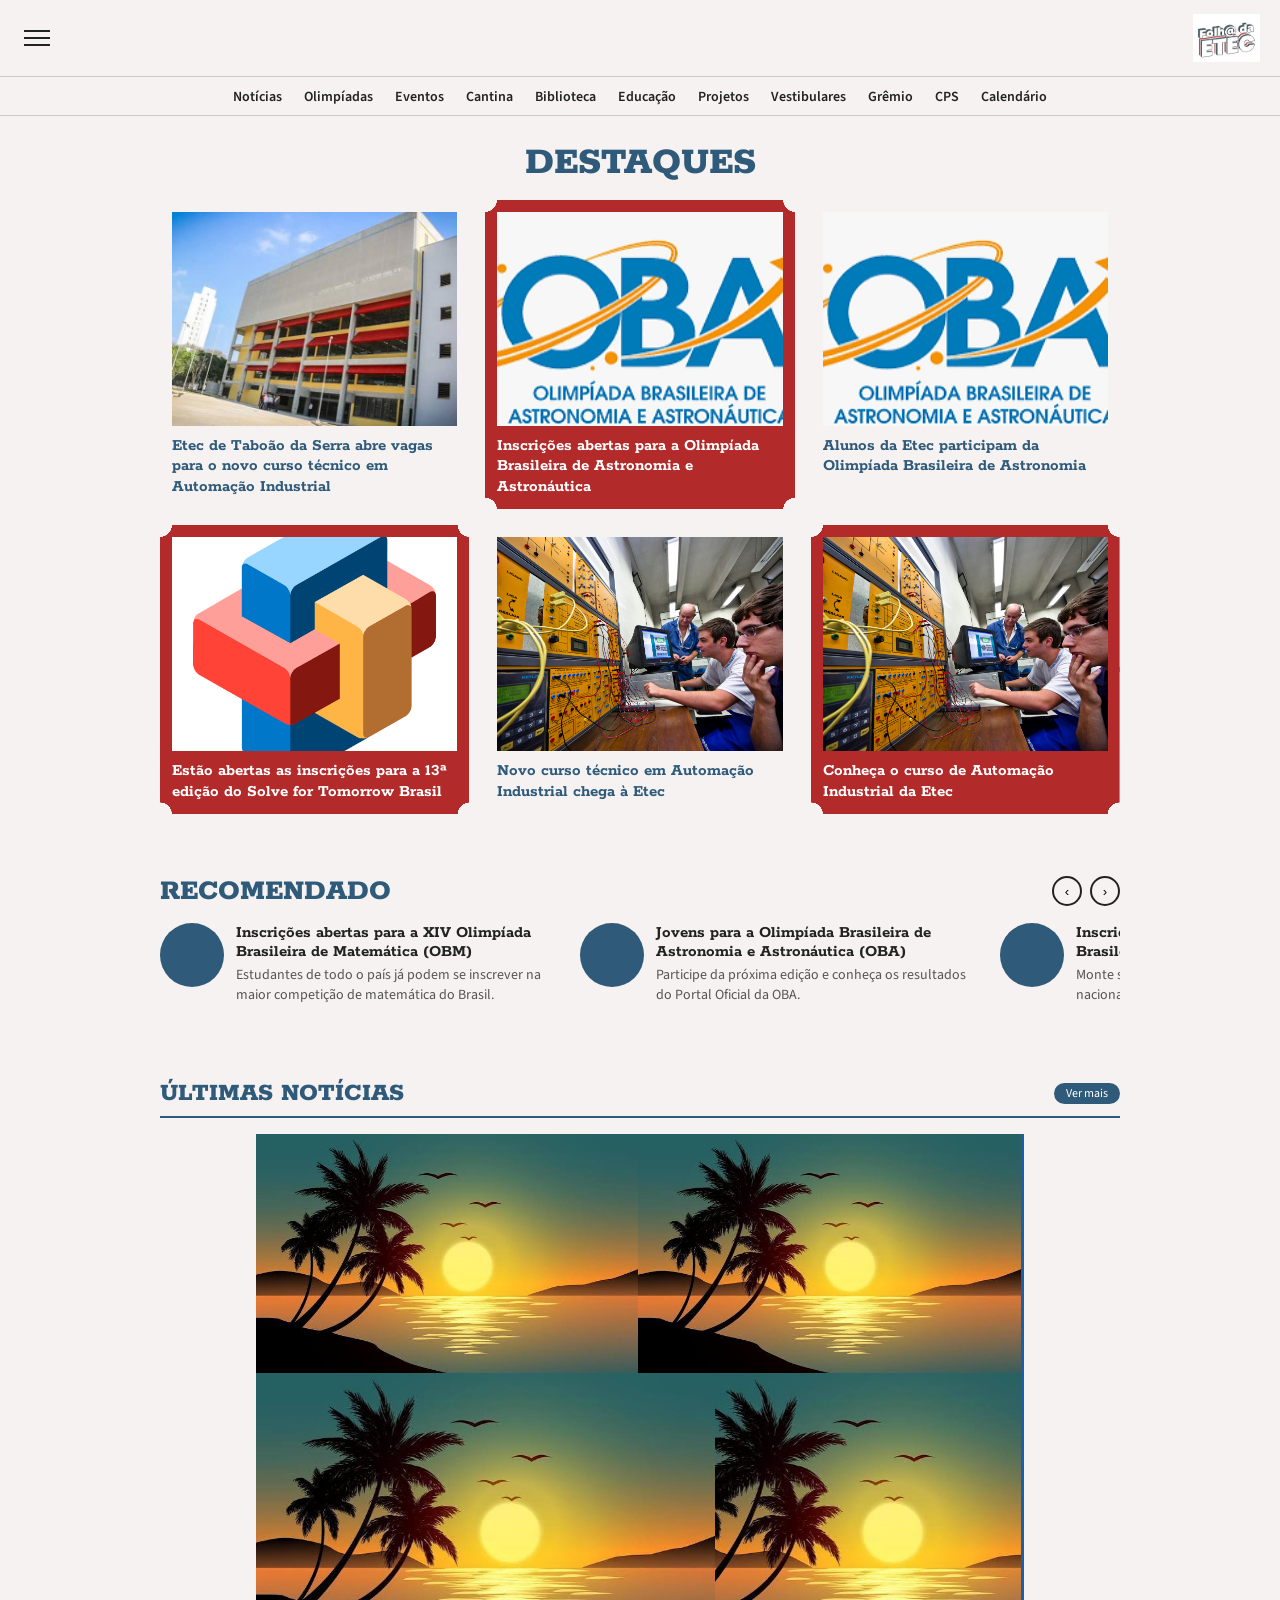
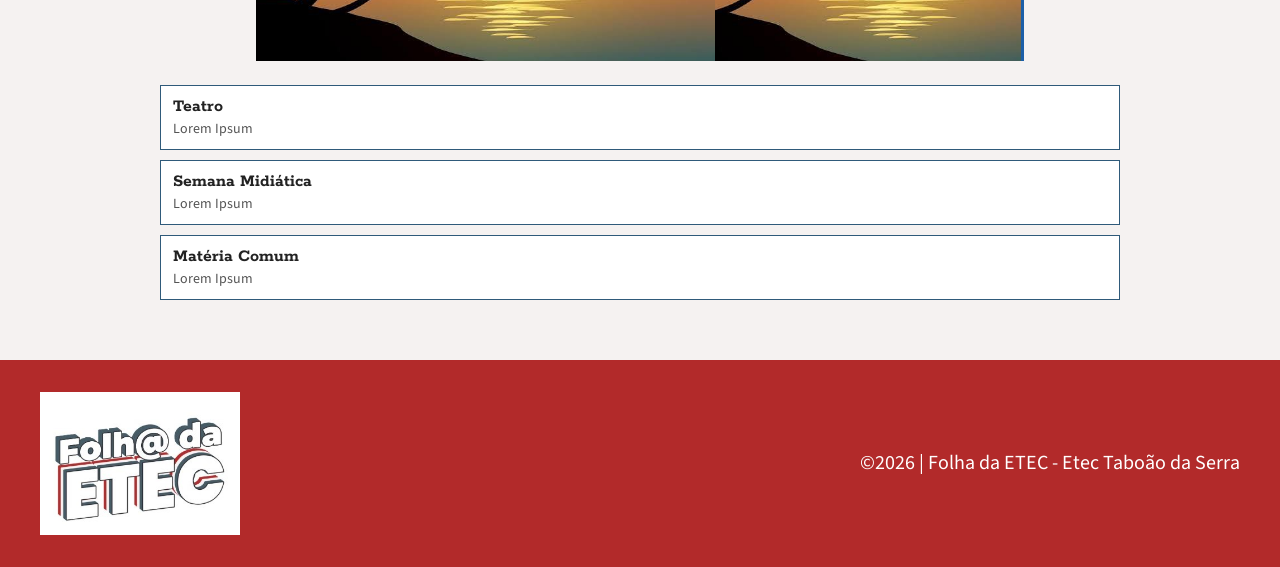
==== index.html @ a9141866 "correção de erros" ====
<!doctype html>
<html lang="pt-BR">
  <head>
    <meta charset="utf-8" />
    <meta name="viewport" content="width=device-width, initial-scale=1, viewport-fit=cover" />
    <title>Folha da ETEC</title>
    <link rel="preconnect" href="https://fonts.googleapis.com" />
    <link
      href="https://fonts.googleapis.com/css2?family=Rokkitt:wght@600;800&family=Source+Sans+3:wght@400;600&display=swap"
      rel="stylesheet"
    />
    <link rel="stylesheet" href="./css/style.css" />
  </head>
  <body>
    <header class="barra-topo">
      <button class="botao-menu" id="botao-menu" aria-label="Abrir ou fechar menu" aria-expanded="true" aria-controls="menu">
        <span></span><span></span><span></span>
      </button>

      <a class="logo-projeto" href="./index.html">
        <img src="./assets/logo-jornal.jpeg" alt="Logo do jornal" />
      </a>
    </header>

    <nav class="menu aberto" id="menu" aria-label="Principal">
      <ul>
        <li><a href="#" onclick={aviso()}>Notícias</a></li>
        <li><a href="#" onclick={aviso()}>Olimpíadas</a></li>
        <li><a href="#" onclick={aviso()}>Eventos</a></li>
        <li><a href="#" onclick={aviso()}>Cantina</a></li>
        <li><a href="#" onclick={aviso()}>Biblioteca</a></li>
        <li><a href="#" onclick={aviso()}>Educação</a></li>
        <li><a href="#" onclick={aviso()}>Projetos</a></li>
        <li><a href="#" onclick={aviso()}>Vestibulares</a></li>
        <li><a href="#" onclick={aviso()}>Grêmio</a></li>
        <li><a href="#" onclick={aviso()}>CPS</a></li>
        <li><a href="./pages/calendario.html">Calendário</a></li>
      </ul>
    </nav>

    <main class="conteudo">
      <h1 class="titulo-secao">Destaques</h1>

      <section class="destaques" aria-label="Destaques">
        <article class="cartao-destaque">
          <a href="#">
            <img class="cartao-foto" src="./assets/etec-taboao.jpg" alt="Fachada da Etec de Taboão da Serra" />
            <h3 class="cartao-titulo">Etec de Taboão da Serra abre vagas para o novo curso técnico em Automação Industrial</h3>
          </a>
        </article>

        <article class="cartao-destaque">
          <a href="#">
            <img class="cartao-foto" src="./assets/OBA-olimpiada.png" alt="Logo da Olimpíada Brasileira de Astronomia e Astronáutica" />
            <h3 class="cartao-titulo">Inscrições abertas para a Olimpíada Brasileira de Astronomia e Astronáutica</h3>
          </a>
        </article>

        <article class="cartao-destaque">
          <a href="#">
            <img class="cartao-foto" src="./assets/OBA-olimpiada.png" alt="Logo da Olimpíada Brasileira de Astronomia e Astronáutica" />
            <h3 class="cartao-titulo">Alunos da Etec participam da Olimpíada Brasileira de Astronomia</h3>
          </a>
        </article>

        <article class="cartao-destaque">
          <a href="#">
            <img class="cartao-foto" src="./assets/Solve-of-Tomorrow-show.png" alt="Alunos recebendo prêmio do Solve for Tomorrow" />
            <h3 class="cartao-titulo">Estão abertas as inscrições para a 13ª edição do Solve for Tomorrow Brasil</h3>
          </a>
        </article>

        <article class="cartao-destaque">
          <a href="#">
            <img class="cartao-foto" src="./assets/automaçao-industrial.jpg" alt="Curso de Automação Industrial" />
            <h3 class="cartao-titulo">Novo curso técnico em Automação Industrial chega à Etec</h3>
          </a>
        </article>

        <article class="cartao-destaque">
          <a href="#">
            <img class="cartao-foto" src="./assets/automaçao-industrial.jpg" alt="Curso de Automação Industrial" />
            <h3 class="cartao-titulo">Conheça o curso de Automação Industrial da Etec</h3>
          </a>
        </article>
      </section>

      <section aria-label="Recomendado">
        <div class="recomendado-topo">
          <h2>Recomendado</h2>
          <div class="setas">
            <button id="anterior" aria-label="Anterior">&#8249;</button>
            <button id="proximo" aria-label="Próximo">&#8250;</button>
          </div>
        </div>

        <div class="trilho" id="trilho">
          <a class="recomendado-item" href="#">
            <span class="avatar"></span>
            <div>
              <h3>Inscrições abertas para a XIV Olimpíada Brasileira de Matemática (OBM)</h3>
              <p>Estudantes de todo o país já podem se inscrever na maior competição de matemática do Brasil.</p>
            </div>
          </a>
          <a class="recomendado-item" href="#">
            <span class="avatar"></span>
            <div>
              <h3>Jovens para a Olimpíada Brasileira de Astronomia e Astronáutica (OBA)</h3>
              <p>Participe da próxima edição e conheça os resultados do Portal Oficial da OBA.</p>
            </div>
          </a>
          <a class="recomendado-item" href="#">
            <span class="avatar"></span>
            <div>
              <h3>Inscrições abertas para a Olimpíada Brasileira de Robótica</h3>
              <p>Monte sua equipe e participe das etapas regionais e nacional.</p>
            </div>
          </a>
        </div>
      </section>

      <section aria-label="Últimas notícias">
        <div class="ultimas-topo">
          <h2>Últimas notícias</h2>
          <a class="botao-ver-mais" href="#">Ver mais</a>
        </div>

        <div class="fotos-ultimas">
          <div class="linha">
            <img class="foto-metade" src="./assets/img-placeholder.jpg" alt="placeholder" />
            <img class="foto-metade" src="./assets/img-placeholder.jpg" alt="placeholder" />
          </div>
          <div class="linha">
            <img class="foto-sessenta" src="./assets/img-placeholder.jpg" alt="placeholder" />
            <img class="foto-quarenta" src="./assets/img-placeholder.jpg" alt="placeholder" />
          </div>
        </div>

        <div class="noticia-item">
          <a href="#">
            <h3>Teatro</h3>
            <p>Lorem Ipsum</p>
          </a>
        </div>

        <div class="noticia-item">
          <a href="#">
            <h3>Semana Midiática</h3>
            <p>Lorem Ipsum</p>
          </a>
        </div>

        <div class="noticia-item">
          <a href="#">
            <h3>Matéria Comum</h3>
            <p>Lorem Ipsum</p>
          </a>
        </div>
      </section>
    </main>

    <!-- Footer -->
    <footer class="rodape">
      <img class="img-footer" src="./assets/logo-jornal.jpeg" alt="Logo do jornal" />
      <div class="rodape-conteudo">
        <p class="rodape-copia">©2026 | Folha da ETEC - Etec Taboão da Serra</p>
      </div>
    </footer>

    <script src="./scripts/script.js"></script>
  </body>
</html>
---- css/style.css ----
:root {
  --fundo: #f5f2f1;
  --azul: #2f5a7a;
  --vermelho: #b22a2a;
  --texto: #222;
  --borda: #cfc9c6;
}

* {
  box-sizing: border-box;
}

body {
  margin: 0;
  min-height: 100vh;
  display: flex;
  flex-direction: column; /* mantém o rodapé sempre no fim da página */
  background: var(--fundo);
  color: var(--texto);
  font-family: "Source Sans 3", Arial, sans-serif;
}

h1,
h2,
h3 {
  margin: 0;
  font-family: Rokkitt, Georgia, serif;
}

a {
  color: inherit;
  text-decoration: none;
}

p {
  font-size: 14px;
  color: #555;
}

.conteudo {
  flex: 1;
  width: 100%;
  max-width: 1000px;
  margin: 0 auto;
  padding: 0 20px;
}

section {
  margin-top: 60px;
}

.barra-topo {
  display: flex;
  justify-content: space-between;
  align-items: center;
  padding: 14px 20px;
}

.botao-menu {
  background: none;
  border: 0;
  cursor: pointer;
  padding: 4px;
}

.botao-menu span {
  display: block;
  width: 26px;
  height: 2px;
  background: #222;
  margin: 5px 0;
}

.logo-projeto img {
  display: block;
  height: 48px;
  width: auto;
}

.menu {
  display: none;
  border-top: 1px solid var(--borda);
  border-bottom: 1px solid var(--borda);
}

.menu.aberto {
  display: block;
}

.menu ul {
  list-style: none;
  margin: 0;
  padding: 8px 20px;
  display: flex;
  flex-wrap: wrap;
  justify-content: center;
  gap: 6px 22px;
}

.menu a {
  font-weight: 600;
  font-size: 14px;
}

/* Títulos */
.titulo-secao,
.recomendado-topo h2,
.ultimas-topo h2 {
  color: var(--azul);
  text-transform: uppercase;
  font-weight: 800;
}

.titulo-secao {
  font-size: 40px;
  text-align: center;
  margin: 24px 0 14px;
}

.destaques {
  margin-top: 0;
  display: grid;
  grid-template-columns: 1fr;
  gap: 16px;
}

@media (min-width: 720px) {
  .destaques {
    grid-template-columns: repeat(3, 1fr);
  }
}

.cartao-destaque {
  padding: 12px;
}

.cartao-destaque:nth-child(even) {
  --raio: 12px;
  background: var(--vermelho);
  -webkit-mask:
    radial-gradient(var(--raio) at 0 0, #0000 98%, #000) 0 0 / 51% 51% no-repeat,
    radial-gradient(var(--raio) at 100% 0, #0000 98%, #000) 100% 0 / 51% 51% no-repeat,
    radial-gradient(var(--raio) at 0 100%, #0000 98%, #000) 0 100% / 51% 51% no-repeat,
    radial-gradient(var(--raio) at 100% 100%, #0000 98%, #000) 100% 100% / 51% 51% no-repeat;
  mask:
    radial-gradient(var(--raio) at 0 0, #0000 98%, #000) 0 0 / 51% 51% no-repeat,
    radial-gradient(var(--raio) at 100% 0, #0000 98%, #000) 100% 0 / 51% 51% no-repeat,
    radial-gradient(var(--raio) at 0 100%, #0000 98%, #000) 0 100% / 51% 51% no-repeat,
    radial-gradient(var(--raio) at 100% 100%, #0000 98%, #000) 100% 100% / 51% 51% no-repeat;
}

.cartao-foto {
  display: block;
  width: 100%;
  aspect-ratio: 4 / 3;
  object-fit: cover;
  background: #fff;
}

.cartao-titulo {
  margin-top: 10px;
  font-size: 17px;
  line-height: 1.2;
  color: var(--azul);
}

.cartao-destaque:nth-child(even) .cartao-titulo {
  color: #fff;
}

/* Recomendado */
.recomendado-topo {
  display: flex;
  justify-content: space-between;
  align-items: center;
}

.recomendado-topo h2 {
  font-size: 30px;
}

.setas {
  display: flex;
  gap: 8px;
}

.setas button {
  width: 30px;
  height: 30px;
  border-radius: 50%;
  border: 2px solid #222;
  background: none;
  cursor: pointer;
}

.trilho {
  display: flex;
  gap: 20px;
  overflow-x: auto;
  scroll-behavior: smooth;
  padding: 14px 0;
  scrollbar-width: none; 
}

.trilho::-webkit-scrollbar {
  display: none;
}

.recomendado-item {
  flex: 0 0 85%;
  max-width: 400px;
  display: flex;
  gap: 12px;
}

.avatar {
  flex: 0 0 64px;
  height: 64px;
  border-radius: 50%;
  background: var(--azul);
}

.recomendado-item h3 {
  font-size: 17px;
  margin-bottom: 4px;
}

.recomendado-item p {
  margin: 0;
}

/* Últimas notícias */
.ultimas-topo {
  display: flex;
  align-items: center;
  justify-content: space-between;
  gap: 12px;
  padding-bottom: 8px;
  border-bottom: 2px solid var(--azul);
}

.ultimas-topo h2 {
  font-size: 26px;
}

.botao-ver-mais {
  background: var(--azul);
  color: #fff;
  border-radius: 999px;
  padding: 2px 12px;
  font-size: 12px;
}

.fotos-ultimas {
  width: 80%;
  background-color: #1c5fa8;
  margin: 16px auto 24px;
}

.linha {
  display: flex;
}

.linha img {
  display: block;
  object-fit: cover;
}

.foto-metade { width: 49.8%; }
.foto-sessenta { width: 59.8%; }
.foto-quarenta { width: 39.8%; }

.noticia-item {
  padding: 10px 12px;
  margin-top: 10px;
  background: #fff;
  border: 1px solid var(--azul);
}

.noticia-item h3 {
  font-size: 18px;
}

.noticia-item p {
  margin: 2px 0 0;
}

.rodape {
  background: var(--vermelho);
  color: #fff;
  margin-top: 60px;
  padding: 32px 40px;
  display: flex;
  flex-wrap: wrap;
  justify-content: space-between;
  align-items: center;            
  gap: 16px;
}

.img-footer {
  display: block;
  width: 200px;
}

.rodape-conteudo {
  text-align: right;
}

.rodape-copia {
  margin: 0;
  font-size: 20px;
  color: #fff;
}
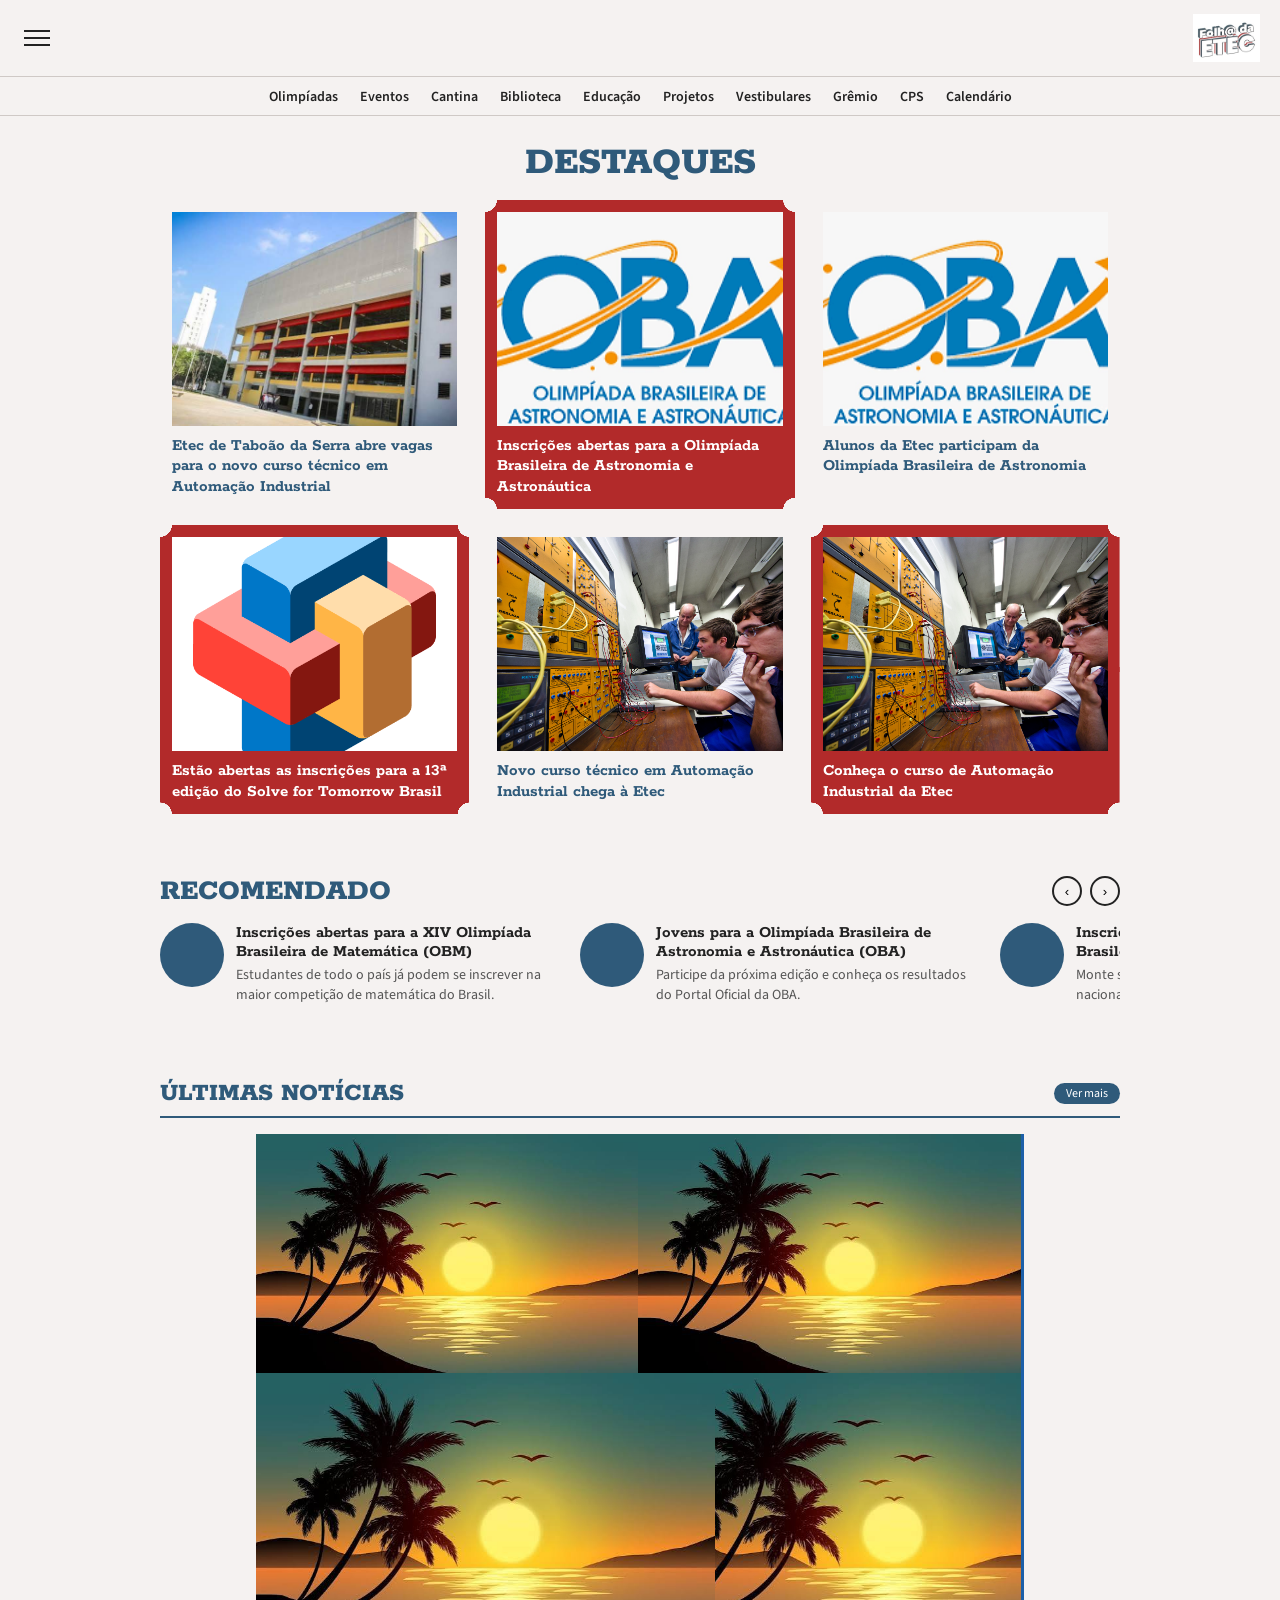
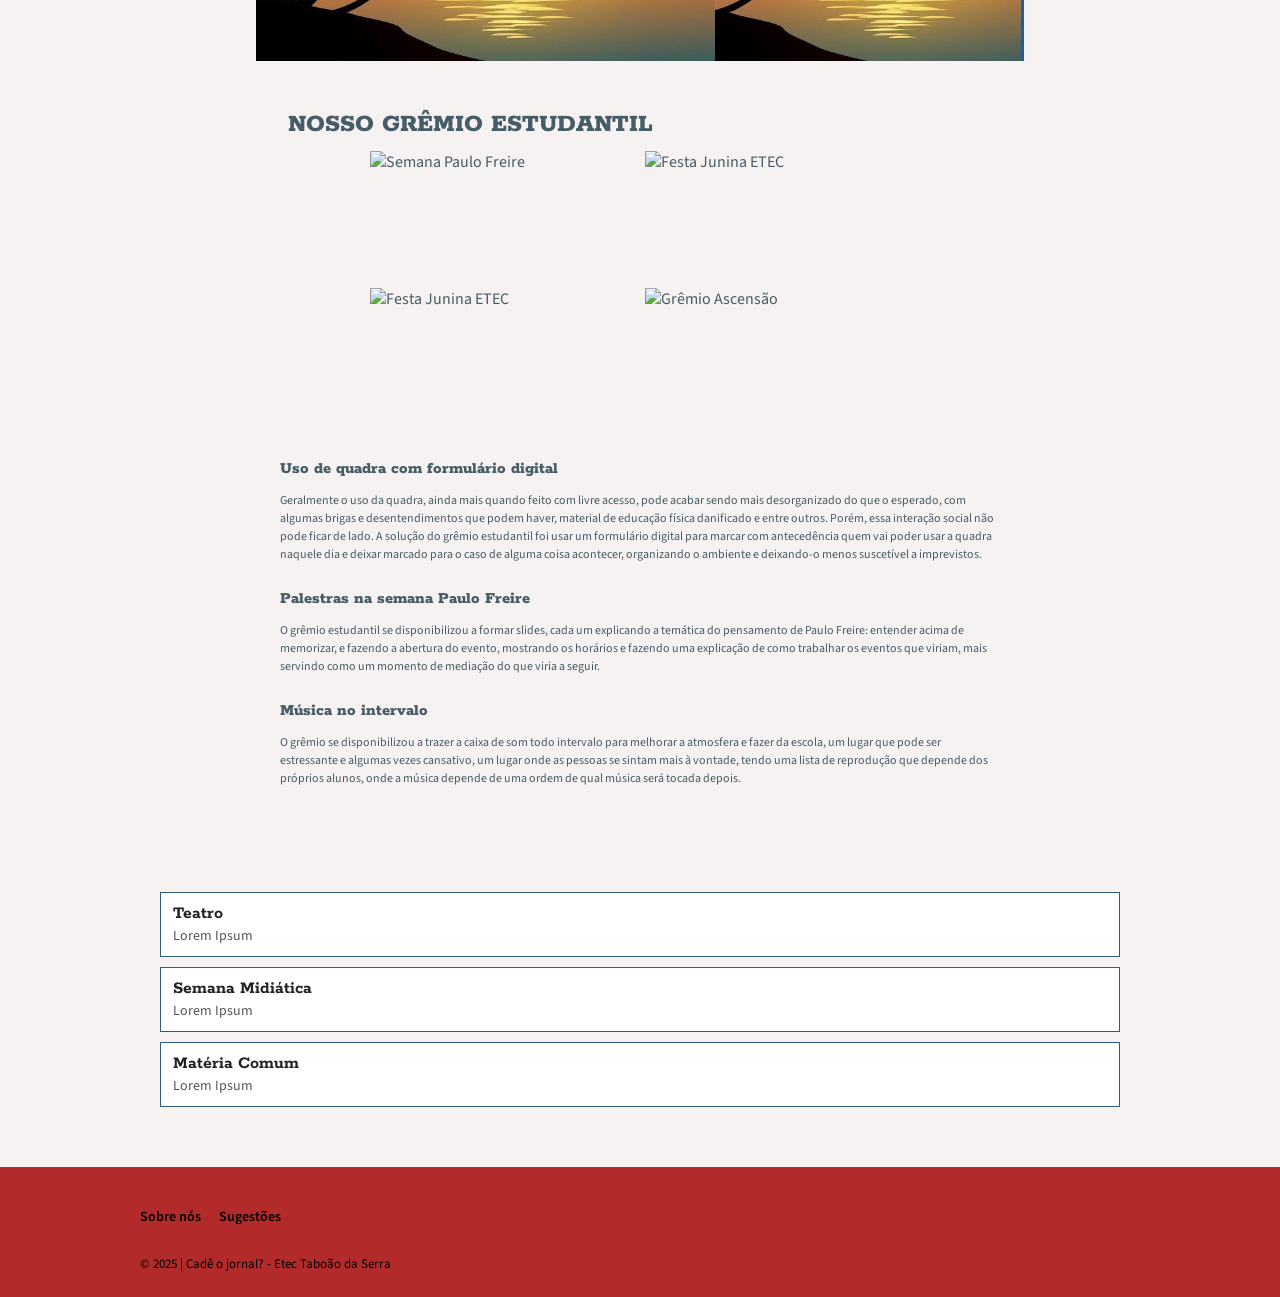
==== commit 8fcaba00: "ajustes no estilo e no html" ====
--- a/index.html
+++ b/index.html
@@ -12,35 +12,37 @@
     <link rel="stylesheet" href="./css/style.css" />
   </head>
   <body>
+    <!-- Cabeçalho: menu (3 barras) à esquerda e logo à direita -->
     <header class="barra-topo">
       <button class="botao-menu" id="botao-menu" aria-label="Abrir ou fechar menu" aria-expanded="true" aria-controls="menu">
         <span></span><span></span><span></span>
       </button>
 
+      <!-- Coloque aqui a logo do projeto (troque o arquivo em ./assets/logo.png) -->
       <a class="logo-projeto" href="./index.html">
-        <img src="./assets/logo-jornal.jpeg" alt="Logo do jornal" />
+        <img src="./assets/logo-jornal.jpeg" alt="Logo do projeto Cadê o jornal?" />
       </a>
     </header>
 
     <nav class="menu aberto" id="menu" aria-label="Principal">
       <ul>
-        <li><a href="#" onclick={aviso()}>Notícias</a></li>
-        <li><a href="#" onclick={aviso()}>Olimpíadas</a></li>
-        <li><a href="#" onclick={aviso()}>Eventos</a></li>
-        <li><a href="#" onclick={aviso()}>Cantina</a></li>
-        <li><a href="#" onclick={aviso()}>Biblioteca</a></li>
-        <li><a href="#" onclick={aviso()}>Educação</a></li>
-        <li><a href="#" onclick={aviso()}>Projetos</a></li>
-        <li><a href="#" onclick={aviso()}>Vestibulares</a></li>
-        <li><a href="#" onclick={aviso()}>Grêmio</a></li>
-        <li><a href="#" onclick={aviso()}>CPS</a></li>
-        <li><a href="./pages/calendario.html">Calendário</a></li>
+        <li><a href="#">Olimpíadas</a></li>
+        <li><a href="#">Eventos</a></li>
+        <li><a href="#">Cantina</a></li>
+        <li><a href="#">Biblioteca</a></li>
+        <li><a href="#">Educação</a></li>
+        <li><a href="#">Projetos</a></li>
+        <li><a href="#">Vestibulares</a></li>
+        <li><a href="#gremio">Grêmio</a></li>
+        <li><a href="#">CPS</a></li>
+        <li><a href="#">Calendário</a></li>
       </ul>
     </nav>
 
     <main class="conteudo">
       <h1 class="titulo-secao">Destaques</h1>
 
+      <!-- 6 destaques: foto em cima, título embaixo -->
       <section class="destaques" aria-label="Destaques">
         <article class="cartao-destaque">
           <a href="#">
@@ -136,6 +138,61 @@
           </div>
         </div>
 
+        
+<section class="secao-gremio" aria-label="Nosso Grêmio Estudantil" id="gremio">
+
+  <h2 class="titulo-gremio">Nosso Grêmio Estudantil</h2>
+
+  <div class="galeria-gremio">
+    <img src="./assets/gremio1.jpg" alt="Semana Paulo Freire">
+    <img src="./assets/gremio2.jpg" alt="Festa Junina ETEC">
+    <img src="./assets/gremio3.jpg" alt="Festa Junina ETEC">
+    <img src="./assets/gremio4.jpg" alt="Grêmio Ascensão">
+  </div>
+
+  <div class="textos-gremio">
+
+    <article class="item-gremio">
+      <h3>Uso de quadra com formulário digital</h3>
+      <p>
+        Geralmente o uso da quadra, ainda mais quando feito com livre acesso,
+        pode acabar sendo mais desorganizado do que o esperado, com algumas
+        brigas e desentendimentos que podem haver, material de educação física
+        danificado e entre outros. Porém, essa interação social não pode ficar
+        de lado. A solução do grêmio estudantil foi usar um formulário digital
+        para marcar com antecedência quem vai poder usar a quadra naquele dia
+        e deixar marcado para o caso de alguma coisa acontecer, organizando o
+        ambiente e deixando-o menos suscetível a imprevistos.
+      </p>
+    </article>
+
+    <article class="item-gremio">
+      <h3>Palestras na semana Paulo Freire</h3>
+      <p>
+        O grêmio estudantil se disponibilizou a formar slides, cada um
+        explicando a temática do pensamento de Paulo Freire: entender acima
+        de memorizar, e fazendo a abertura do evento, mostrando os horários
+        e fazendo uma explicação de como trabalhar os eventos que viriam,
+        mais servindo como um momento de mediação do que viria a seguir.
+      </p>
+    </article>
+
+    <article class="item-gremio">
+      <h3>Música no intervalo</h3>
+      <p>
+        O grêmio se disponibilizou a trazer a caixa de som todo intervalo
+        para melhorar a atmosfera e fazer da escola, um lugar que pode ser
+        estressante e algumas vezes cansativo, um lugar onde as pessoas se
+        sintam mais à vontade, tendo uma lista de reprodução que depende
+        dos próprios alunos, onde a música depende de uma ordem de qual
+        música será tocada depois.
+      </p>
+    </article>
+
+  </div>
+</section>
+
+
         <div class="noticia-item">
           <a href="#">
             <h3>Teatro</h3>
@@ -161,9 +218,12 @@
 
     <!-- Footer -->
     <footer class="rodape">
-      <img class="img-footer" src="./assets/logo-jornal.jpeg" alt="Logo do jornal" />
       <div class="rodape-conteudo">
-        <p class="rodape-copia">©2026 | Folha da ETEC - Etec Taboão da Serra</p>
+        <nav class="rodape-links" aria-label="Rodapé">
+          <a href="#">Sobre nós</a>
+          <a href="#">Sugestões</a>
+        </nav>
+        <p class="rodape-copia">© 2025 | Cadê o jornal? - Etec Taboão da Serra</p>
       </div>
     </footer>
 
--- a/css/style.css
+++ b/css/style.css
@@ -285,29 +285,119 @@
   margin: 2px 0 0;
 }
 
+/* Rodapé vermelho com textos pretos */
 .rodape {
   background: var(--vermelho);
-  color: #fff;
+  color: #000;
   margin-top: 60px;
-  padding: 32px 40px;
-  display: flex;
-  flex-wrap: wrap;
-  justify-content: space-between;
-  align-items: center;            
-  gap: 16px;
-}
-
-.img-footer {
-  display: block;
-  width: 200px;
+  padding: 40px 20px 24px;
 }
 
 .rodape-conteudo {
-  text-align: right;
+  max-width: 1000px;
+  margin: 0 auto;
+}
+
+.rodape-links {
+  display: flex;
+  gap: 18px;
+}
+
+.rodape-links a {
+  color: #000;
+  font-weight: 600;
+  font-size: 14px;
+}
+
+.rodape-links a:hover {
+  text-decoration: underline;
 }
 
 .rodape-copia {
+  margin: 28px 0 0;
+  font-size: 13px;
+  color: #000;
+}
+
+
+/*  NOSSO GRÊMIO ESTUDANTIL  */
+
+.secao-gremio {
+  width: 100%;
+  max-width: 760px;
+  margin: 50px auto;
+  padding: 0 20px 30px;
+  color: #465c67;
+  font-family: "Source Sans 3", Arial, sans-serif;
+}
+
+/* Título principal */
+
+.secao-gremio .titulo-gremio {
+  display: inline-block;
+  margin: 0 0 12px;
+  padding: 0 8px;
+  color: #465c67;
+  font-family: Rokkitt, Georgia, serif;
+  font-size: 26px;
+  font-weight: 800;
+  line-height: 1.1;
+  text-transform: uppercase;
+}
+
+/* Galeria de imagens */
+
+.galeria-gremio {
+  width: 75%;
+  margin: 0 auto 45px;
+  display: grid;
+  grid-template-columns: 1fr 1fr;
+  gap: 12px 9px;
+}
+
+.galeria-gremio img {
+  display: block;
+  width: 100%;
+  height: 125px;
+  object-fit: cover;
+}
+
+/* Textos dos projetos */
+
+.textos-gremio {
+  width: 100%;
+}
+
+.item-gremio {
+  margin: 0 0 24px;
+}
+
+.item-gremio h3 {
+  margin: 0 0 12px;
+  color: #465c67;
+  font-family: Rokkitt, Georgia, serif;
+  font-size: 17px;
+  font-weight: 800;
+  line-height: 1.3;
+}
+
+.item-gremio p {
   margin: 0;
-  font-size: 20px;
-  color: #fff;
-}+  color: #465c67;
+  font-family: "Source Sans 3", Arial, sans-serif;
+  font-size: 12px;
+  font-weight: 400;
+  line-height: 1.5;
+  text-align: left;
+}
+
+/* Efeito ao passar o mouse nas imagens */
+
+.galeria-gremio img {
+  transition: transform 0.2s ease;
+}
+
+.galeria-gremio img:hover {
+  transform: scale(1.02);
+}
+
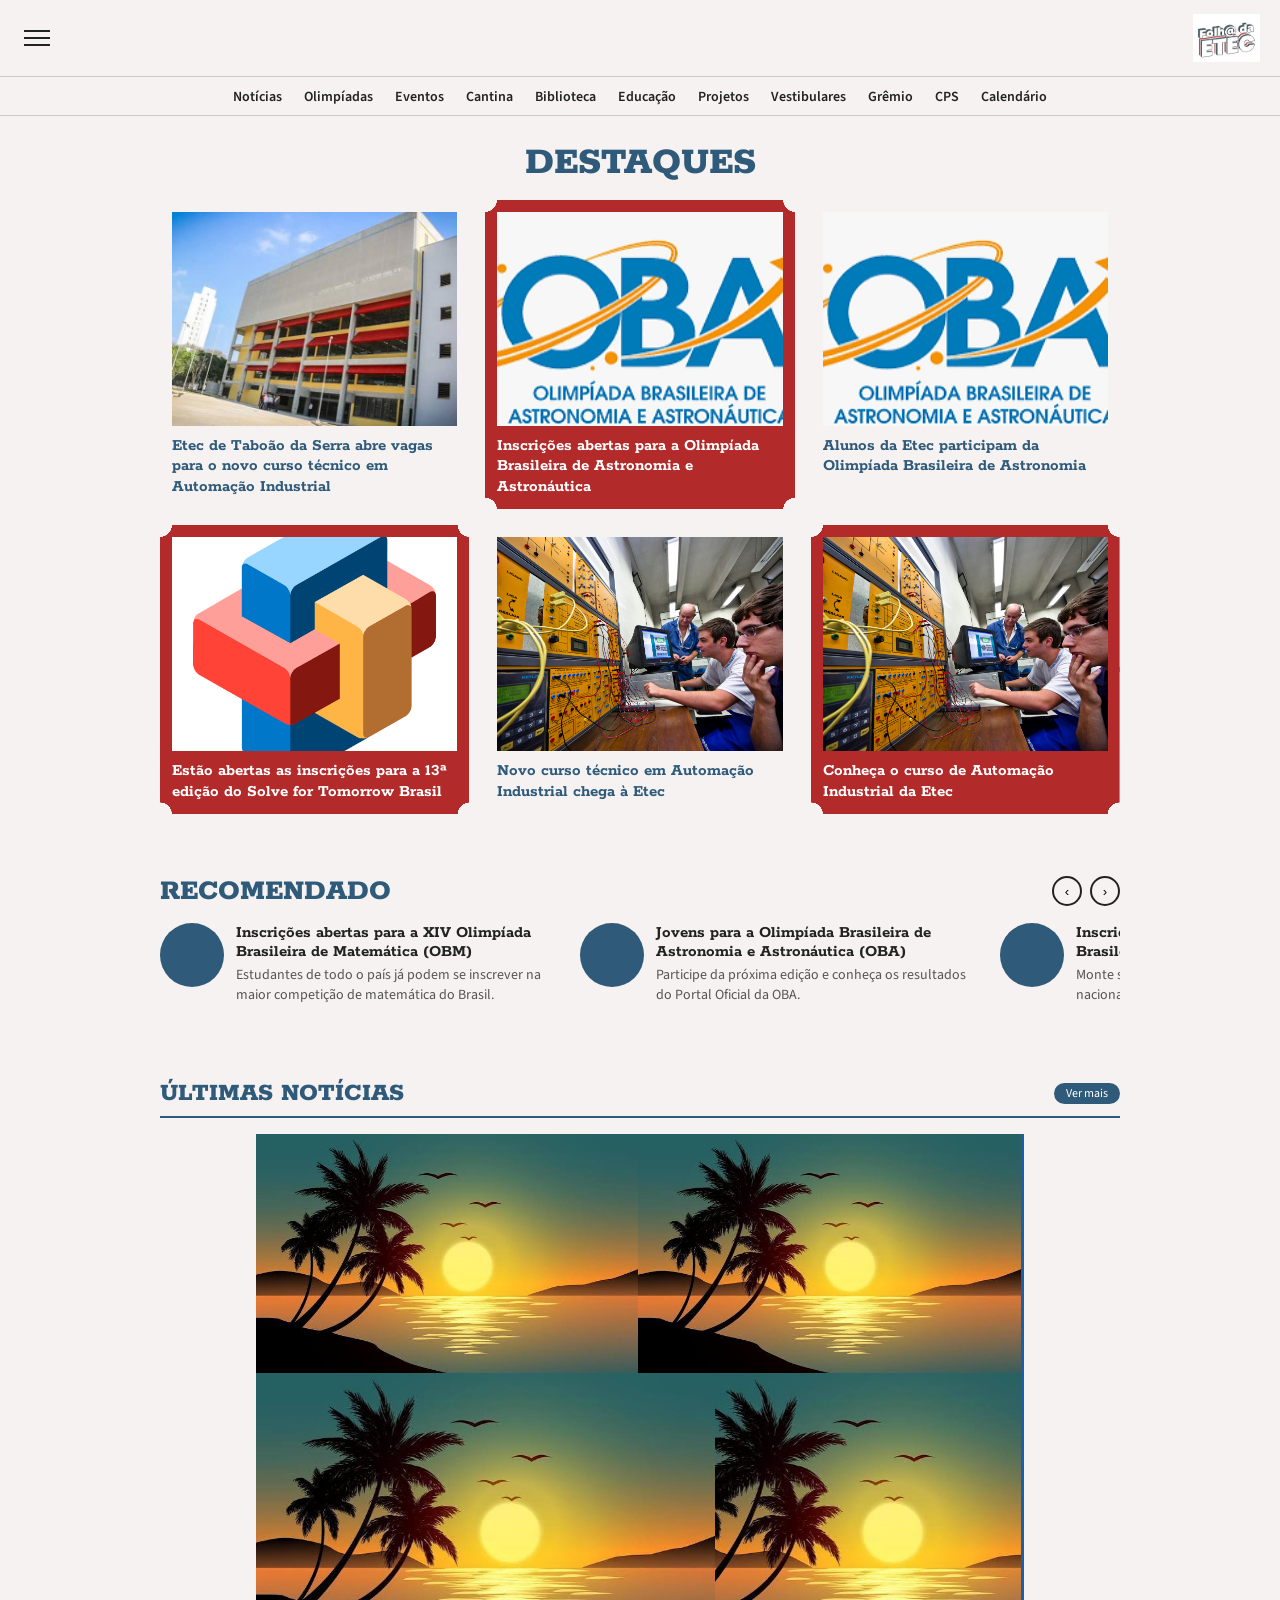
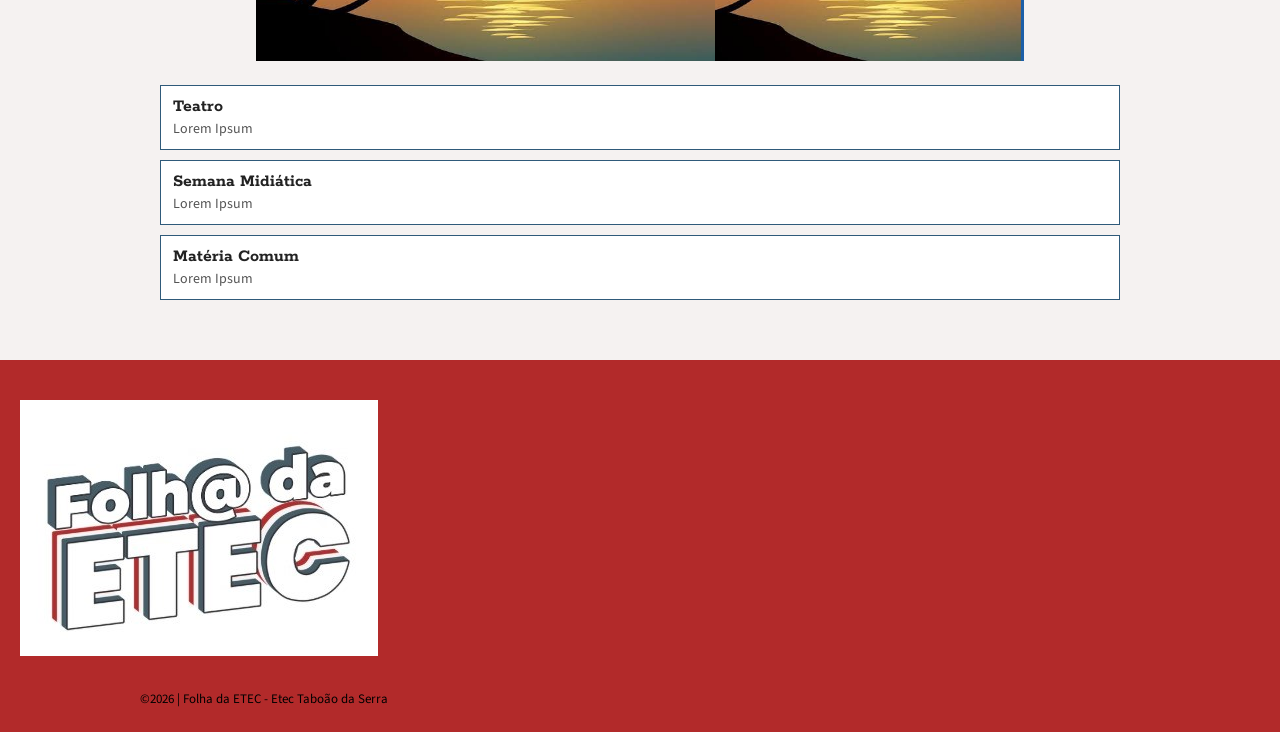
==== commit 16cdf84a: "Upload de 3 notícias (Curso Automação, OBA e SOLVE)" ====
--- a/index.html
+++ b/index.html
@@ -12,75 +12,73 @@
     <link rel="stylesheet" href="./css/style.css" />
   </head>
   <body>
-    <!-- Cabeçalho: menu (3 barras) à esquerda e logo à direita -->
     <header class="barra-topo">
       <button class="botao-menu" id="botao-menu" aria-label="Abrir ou fechar menu" aria-expanded="true" aria-controls="menu">
         <span></span><span></span><span></span>
       </button>
 
-      <!-- Coloque aqui a logo do projeto (troque o arquivo em ./assets/logo.png) -->
       <a class="logo-projeto" href="./index.html">
-        <img src="./assets/logo-jornal.jpeg" alt="Logo do projeto Cadê o jornal?" />
+        <img src="./assets/logo-jornal.jpeg" alt="Logo do jornal" />
       </a>
     </header>
 
     <nav class="menu aberto" id="menu" aria-label="Principal">
       <ul>
-        <li><a href="#">Olimpíadas</a></li>
-        <li><a href="#">Eventos</a></li>
-        <li><a href="#">Cantina</a></li>
-        <li><a href="#">Biblioteca</a></li>
-        <li><a href="#">Educação</a></li>
-        <li><a href="#">Projetos</a></li>
-        <li><a href="#">Vestibulares</a></li>
-        <li><a href="#gremio">Grêmio</a></li>
-        <li><a href="#">CPS</a></li>
-        <li><a href="#">Calendário</a></li>
+        <li><a href="#" onclick={aviso()}>Notícias</a></li>
+        <li><a href="#" onclick={aviso()}>Olimpíadas</a></li>
+        <li><a href="#" onclick={aviso()}>Eventos</a></li>
+        <li><a href="#" onclick={aviso()}>Cantina</a></li>
+        <li><a href="#" onclick={aviso()}>Biblioteca</a></li>
+        <li><a href="#" onclick={aviso()}>Educação</a></li>
+        <li><a href="#" onclick={aviso()}>Projetos</a></li>
+        <li><a href="#" onclick={aviso()}>Vestibulares</a></li>
+        <li><a href="#" onclick={aviso()}>Grêmio</a></li>
+        <li><a href="#" onclick={aviso()}>CPS</a></li>
+        <li><a href="./pages/calendario.html">Calendário</a></li>
       </ul>
     </nav>
 
     <main class="conteudo">
       <h1 class="titulo-secao">Destaques</h1>
 
-      <!-- 6 destaques: foto em cima, título embaixo -->
       <section class="destaques" aria-label="Destaques">
         <article class="cartao-destaque">
-          <a href="#">
+          <a href="./noticias/automacao.html">
             <img class="cartao-foto" src="./assets/etec-taboao.jpg" alt="Fachada da Etec de Taboão da Serra" />
             <h3 class="cartao-titulo">Etec de Taboão da Serra abre vagas para o novo curso técnico em Automação Industrial</h3>
           </a>
         </article>
 
         <article class="cartao-destaque">
-          <a href="#">
+          <a href="./noticias/oba.html">
             <img class="cartao-foto" src="./assets/OBA-olimpiada.png" alt="Logo da Olimpíada Brasileira de Astronomia e Astronáutica" />
             <h3 class="cartao-titulo">Inscrições abertas para a Olimpíada Brasileira de Astronomia e Astronáutica</h3>
           </a>
         </article>
 
         <article class="cartao-destaque">
-          <a href="#">
+          <a href="./noticias/oba.html">
             <img class="cartao-foto" src="./assets/OBA-olimpiada.png" alt="Logo da Olimpíada Brasileira de Astronomia e Astronáutica" />
             <h3 class="cartao-titulo">Alunos da Etec participam da Olimpíada Brasileira de Astronomia</h3>
           </a>
         </article>
 
         <article class="cartao-destaque">
-          <a href="#">
+          <a href="./noticias/solve.html">
             <img class="cartao-foto" src="./assets/Solve-of-Tomorrow-show.png" alt="Alunos recebendo prêmio do Solve for Tomorrow" />
             <h3 class="cartao-titulo">Estão abertas as inscrições para a 13ª edição do Solve for Tomorrow Brasil</h3>
           </a>
         </article>
 
         <article class="cartao-destaque">
-          <a href="#">
+          <a href="./noticias/solve.html">
             <img class="cartao-foto" src="./assets/automaçao-industrial.jpg" alt="Curso de Automação Industrial" />
             <h3 class="cartao-titulo">Novo curso técnico em Automação Industrial chega à Etec</h3>
           </a>
         </article>
 
         <article class="cartao-destaque">
-          <a href="#">
+          <a href="./noticias/automacao.html">
             <img class="cartao-foto" src="./assets/automaçao-industrial.jpg" alt="Curso de Automação Industrial" />
             <h3 class="cartao-titulo">Conheça o curso de Automação Industrial da Etec</h3>
           </a>
@@ -138,61 +136,6 @@
           </div>
         </div>
 
-        
-<section class="secao-gremio" aria-label="Nosso Grêmio Estudantil" id="gremio">
-
-  <h2 class="titulo-gremio">Nosso Grêmio Estudantil</h2>
-
-  <div class="galeria-gremio">
-    <img src="./assets/gremio1.jpg" alt="Semana Paulo Freire">
-    <img src="./assets/gremio2.jpg" alt="Festa Junina ETEC">
-    <img src="./assets/gremio3.jpg" alt="Festa Junina ETEC">
-    <img src="./assets/gremio4.jpg" alt="Grêmio Ascensão">
-  </div>
-
-  <div class="textos-gremio">
-
-    <article class="item-gremio">
-      <h3>Uso de quadra com formulário digital</h3>
-      <p>
-        Geralmente o uso da quadra, ainda mais quando feito com livre acesso,
-        pode acabar sendo mais desorganizado do que o esperado, com algumas
-        brigas e desentendimentos que podem haver, material de educação física
-        danificado e entre outros. Porém, essa interação social não pode ficar
-        de lado. A solução do grêmio estudantil foi usar um formulário digital
-        para marcar com antecedência quem vai poder usar a quadra naquele dia
-        e deixar marcado para o caso de alguma coisa acontecer, organizando o
-        ambiente e deixando-o menos suscetível a imprevistos.
-      </p>
-    </article>
-
-    <article class="item-gremio">
-      <h3>Palestras na semana Paulo Freire</h3>
-      <p>
-        O grêmio estudantil se disponibilizou a formar slides, cada um
-        explicando a temática do pensamento de Paulo Freire: entender acima
-        de memorizar, e fazendo a abertura do evento, mostrando os horários
-        e fazendo uma explicação de como trabalhar os eventos que viriam,
-        mais servindo como um momento de mediação do que viria a seguir.
-      </p>
-    </article>
-
-    <article class="item-gremio">
-      <h3>Música no intervalo</h3>
-      <p>
-        O grêmio se disponibilizou a trazer a caixa de som todo intervalo
-        para melhorar a atmosfera e fazer da escola, um lugar que pode ser
-        estressante e algumas vezes cansativo, um lugar onde as pessoas se
-        sintam mais à vontade, tendo uma lista de reprodução que depende
-        dos próprios alunos, onde a música depende de uma ordem de qual
-        música será tocada depois.
-      </p>
-    </article>
-
-  </div>
-</section>
-
-
         <div class="noticia-item">
           <a href="#">
             <h3>Teatro</h3>
@@ -218,12 +161,9 @@
 
     <!-- Footer -->
     <footer class="rodape">
+      <img class="img-footer" src="./assets/logo-jornal.jpeg" alt="Logo do jornal" />
       <div class="rodape-conteudo">
-        <nav class="rodape-links" aria-label="Rodapé">
-          <a href="#">Sobre nós</a>
-          <a href="#">Sugestões</a>
-        </nav>
-        <p class="rodape-copia">© 2025 | Cadê o jornal? - Etec Taboão da Serra</p>
+        <p class="rodape-copia">©2026 | Folha da ETEC - Etec Taboão da Serra</p>
       </div>
     </footer>
 
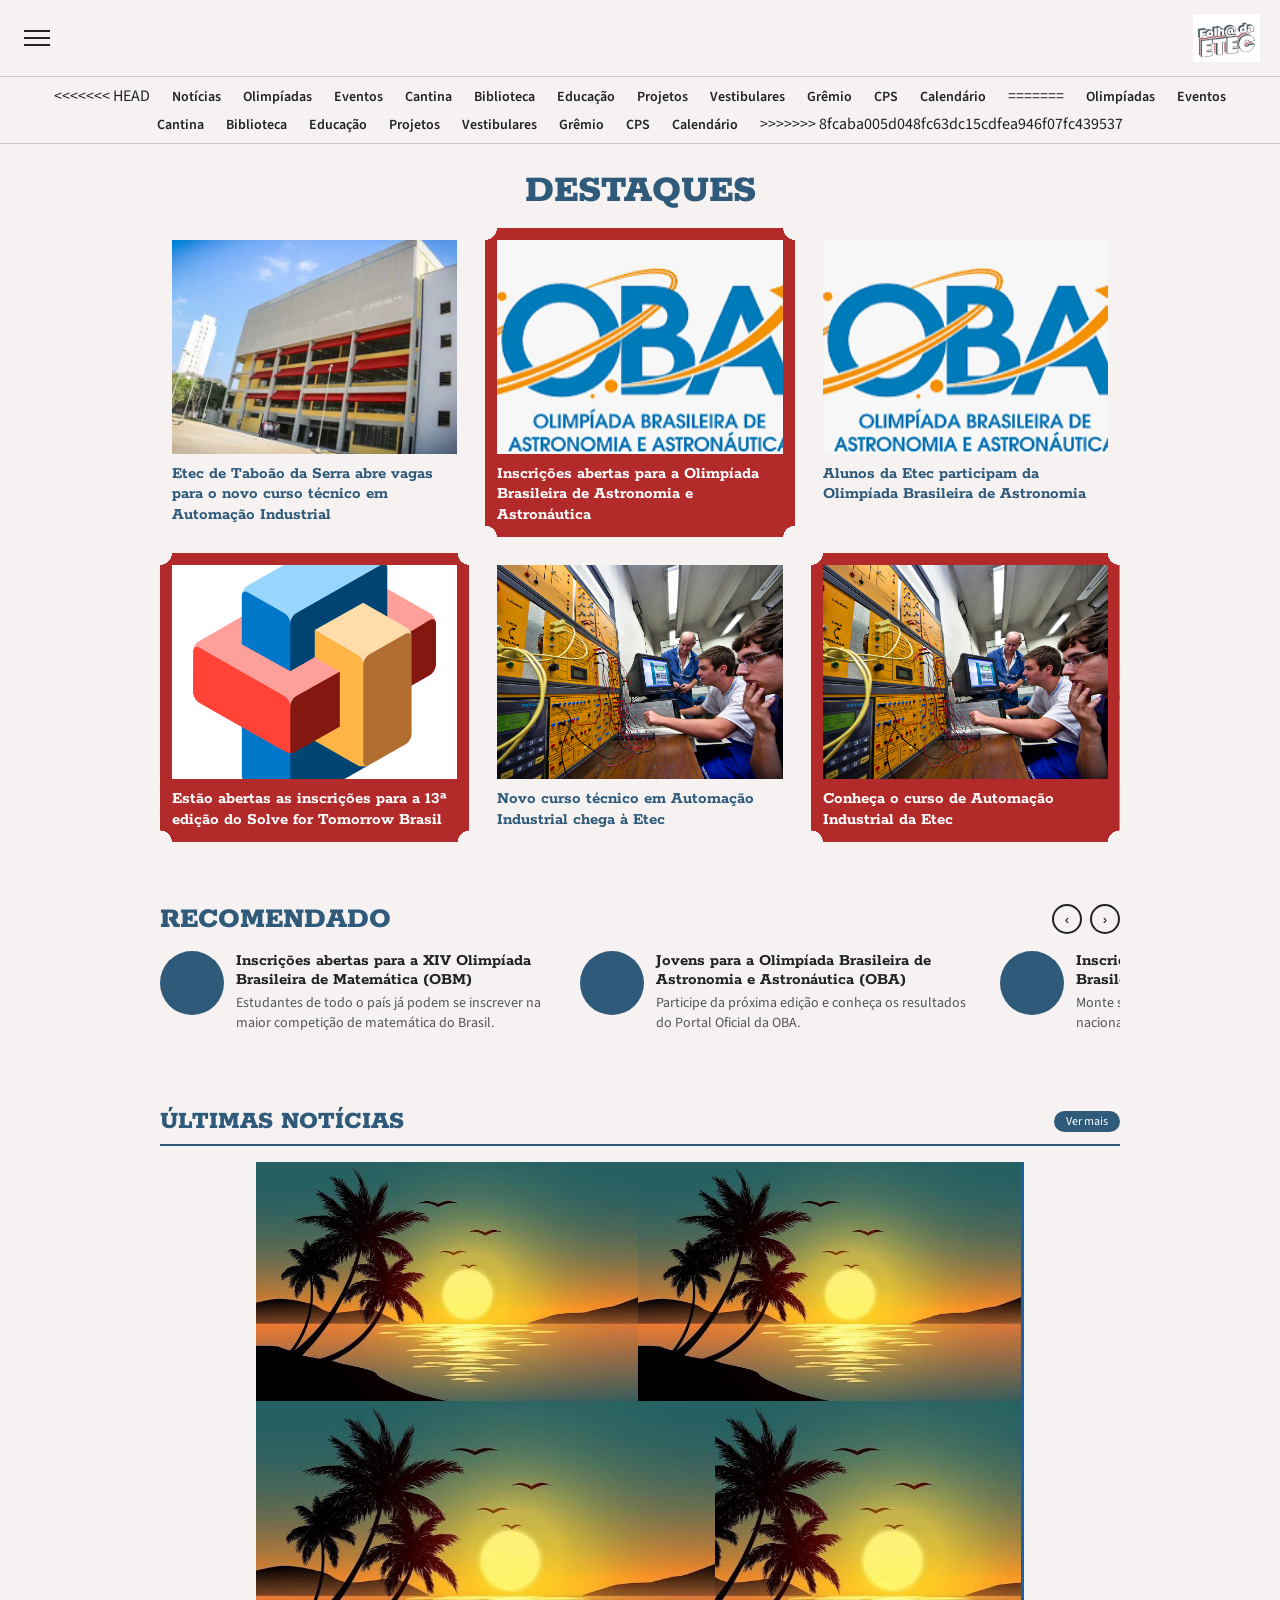
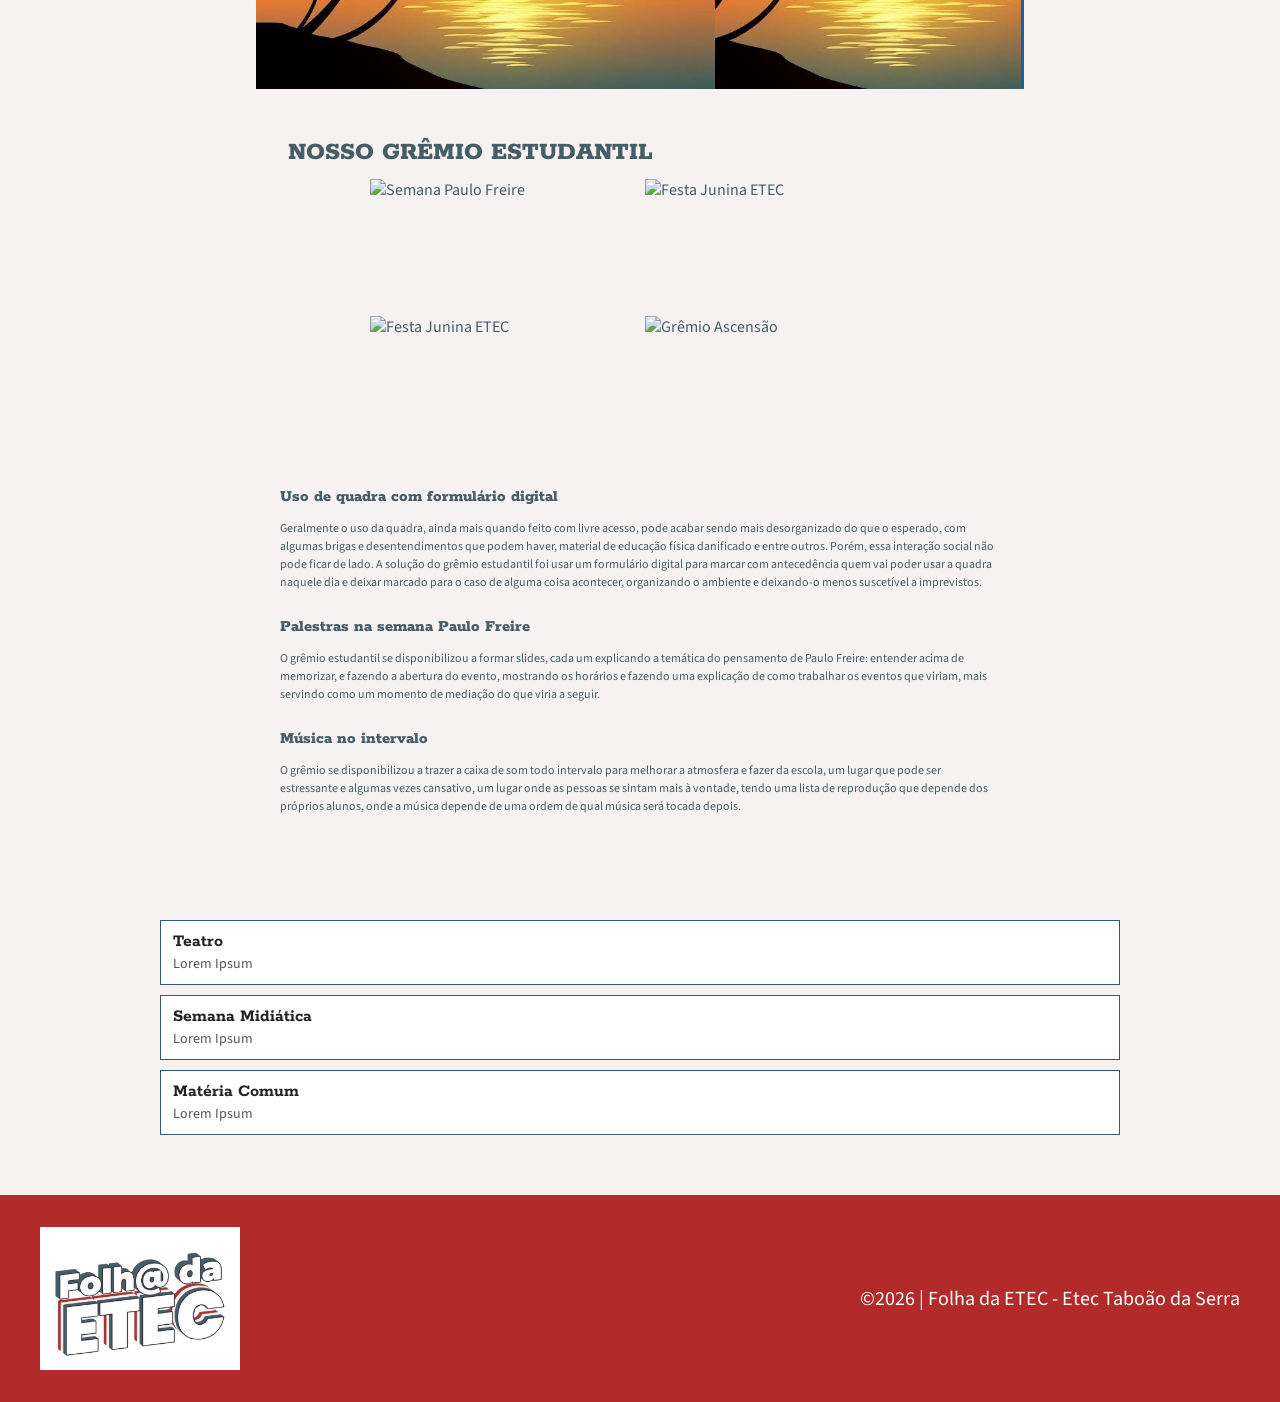
==== commit 64d53ea6: "Merge branch 'main' of https://github.com/MoralesKS/folha-da-etec" ====
--- a/index.html
+++ b/index.html
@@ -24,6 +24,7 @@
 
     <nav class="menu aberto" id="menu" aria-label="Principal">
       <ul>
+<<<<<<< HEAD
         <li><a href="#" onclick={aviso()}>Notícias</a></li>
         <li><a href="#" onclick={aviso()}>Olimpíadas</a></li>
         <li><a href="#" onclick={aviso()}>Eventos</a></li>
@@ -35,6 +36,18 @@
         <li><a href="#" onclick={aviso()}>Grêmio</a></li>
         <li><a href="#" onclick={aviso()}>CPS</a></li>
         <li><a href="./pages/calendario.html">Calendário</a></li>
+=======
+        <li><a href="#">Olimpíadas</a></li>
+        <li><a href="#">Eventos</a></li>
+        <li><a href="#">Cantina</a></li>
+        <li><a href="#">Biblioteca</a></li>
+        <li><a href="#">Educação</a></li>
+        <li><a href="#">Projetos</a></li>
+        <li><a href="#">Vestibulares</a></li>
+        <li><a href="#gremio">Grêmio</a></li>
+        <li><a href="#">CPS</a></li>
+        <li><a href="#">Calendário</a></li>
+>>>>>>> 8fcaba005d048fc63dc15cdfea946f07fc439537
       </ul>
     </nav>
 
@@ -136,6 +149,61 @@
           </div>
         </div>
 
+        
+<section class="secao-gremio" aria-label="Nosso Grêmio Estudantil" id="gremio">
+
+  <h2 class="titulo-gremio">Nosso Grêmio Estudantil</h2>
+
+  <div class="galeria-gremio">
+    <img src="./assets/gremio1.jpg" alt="Semana Paulo Freire">
+    <img src="./assets/gremio2.jpg" alt="Festa Junina ETEC">
+    <img src="./assets/gremio3.jpg" alt="Festa Junina ETEC">
+    <img src="./assets/gremio4.jpg" alt="Grêmio Ascensão">
+  </div>
+
+  <div class="textos-gremio">
+
+    <article class="item-gremio">
+      <h3>Uso de quadra com formulário digital</h3>
+      <p>
+        Geralmente o uso da quadra, ainda mais quando feito com livre acesso,
+        pode acabar sendo mais desorganizado do que o esperado, com algumas
+        brigas e desentendimentos que podem haver, material de educação física
+        danificado e entre outros. Porém, essa interação social não pode ficar
+        de lado. A solução do grêmio estudantil foi usar um formulário digital
+        para marcar com antecedência quem vai poder usar a quadra naquele dia
+        e deixar marcado para o caso de alguma coisa acontecer, organizando o
+        ambiente e deixando-o menos suscetível a imprevistos.
+      </p>
+    </article>
+
+    <article class="item-gremio">
+      <h3>Palestras na semana Paulo Freire</h3>
+      <p>
+        O grêmio estudantil se disponibilizou a formar slides, cada um
+        explicando a temática do pensamento de Paulo Freire: entender acima
+        de memorizar, e fazendo a abertura do evento, mostrando os horários
+        e fazendo uma explicação de como trabalhar os eventos que viriam,
+        mais servindo como um momento de mediação do que viria a seguir.
+      </p>
+    </article>
+
+    <article class="item-gremio">
+      <h3>Música no intervalo</h3>
+      <p>
+        O grêmio se disponibilizou a trazer a caixa de som todo intervalo
+        para melhorar a atmosfera e fazer da escola, um lugar que pode ser
+        estressante e algumas vezes cansativo, um lugar onde as pessoas se
+        sintam mais à vontade, tendo uma lista de reprodução que depende
+        dos próprios alunos, onde a música depende de uma ordem de qual
+        música será tocada depois.
+      </p>
+    </article>
+
+  </div>
+</section>
+
+
         <div class="noticia-item">
           <a href="#">
             <h3>Teatro</h3>
--- a/css/style.css
+++ b/css/style.css
@@ -285,38 +285,31 @@
   margin: 2px 0 0;
 }
 
-/* Rodapé vermelho com textos pretos */
 .rodape {
   background: var(--vermelho);
-  color: #000;
+  color: #fff;
   margin-top: 60px;
-  padding: 40px 20px 24px;
+  padding: 32px 40px;
+  display: flex;
+  flex-wrap: wrap;
+  justify-content: space-between;
+  align-items: center;            
+  gap: 16px;
+}
+
+.img-footer {
+  display: block;
+  width: 200px;
 }
 
 .rodape-conteudo {
-  max-width: 1000px;
-  margin: 0 auto;
-}
-
-.rodape-links {
-  display: flex;
-  gap: 18px;
-}
-
-.rodape-links a {
-  color: #000;
-  font-weight: 600;
-  font-size: 14px;
-}
-
-.rodape-links a:hover {
-  text-decoration: underline;
+  text-align: right;
 }
 
 .rodape-copia {
-  margin: 28px 0 0;
-  font-size: 13px;
-  color: #000;
+  margin: 0;
+  font-size: 20px;
+  color: #fff;
 }
 
 
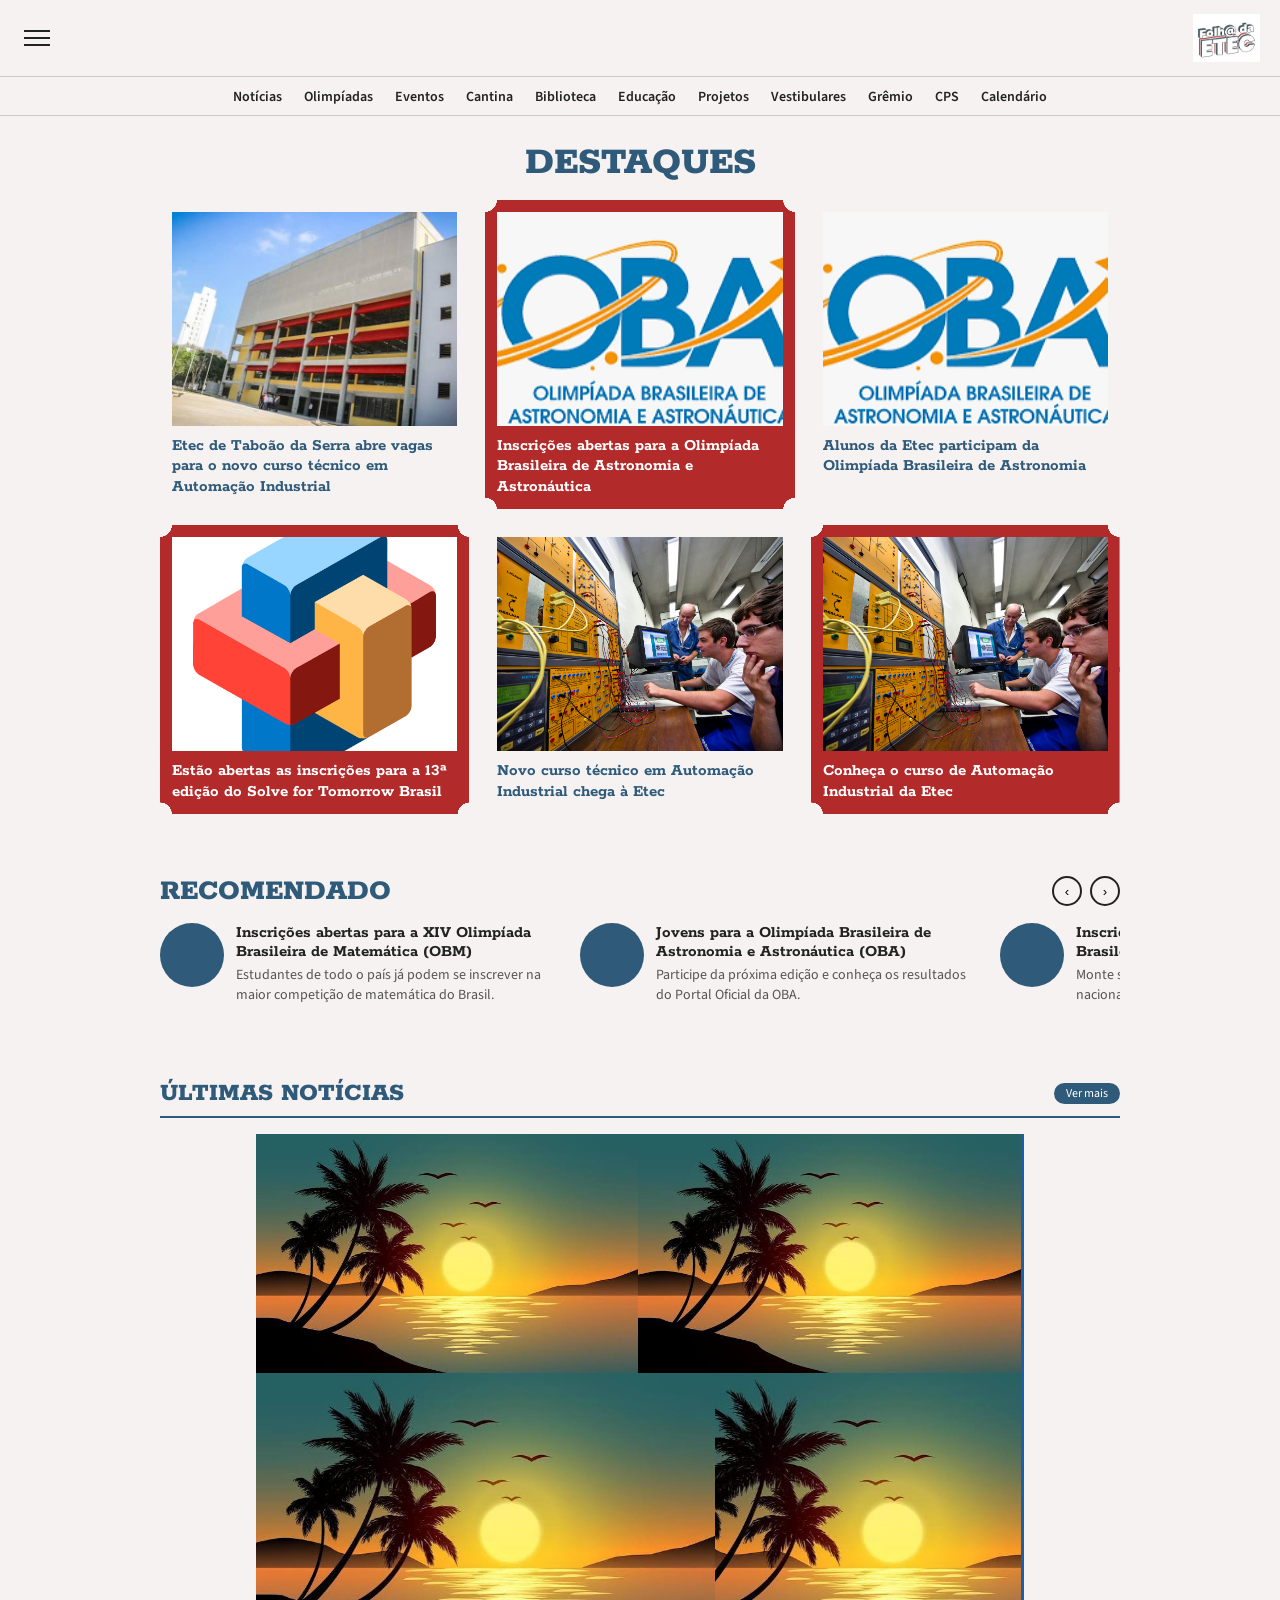
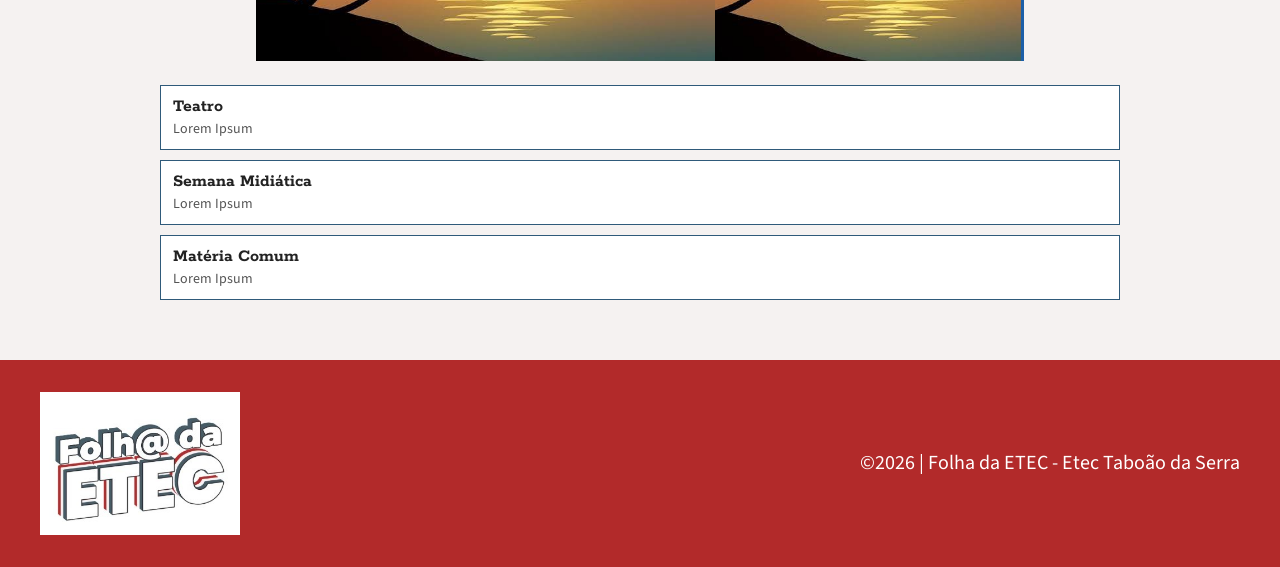
==== commit f60078f8: "Uploud pag do Grêmio" ====
--- a/index.html
+++ b/index.html
@@ -24,7 +24,6 @@
 
     <nav class="menu aberto" id="menu" aria-label="Principal">
       <ul>
-<<<<<<< HEAD
         <li><a href="#" onclick={aviso()}>Notícias</a></li>
         <li><a href="#" onclick={aviso()}>Olimpíadas</a></li>
         <li><a href="#" onclick={aviso()}>Eventos</a></li>
@@ -33,21 +32,9 @@
         <li><a href="#" onclick={aviso()}>Educação</a></li>
         <li><a href="#" onclick={aviso()}>Projetos</a></li>
         <li><a href="#" onclick={aviso()}>Vestibulares</a></li>
-        <li><a href="#" onclick={aviso()}>Grêmio</a></li>
+        <li><a href="./pages/gremio.html">Grêmio</a></li>
         <li><a href="#" onclick={aviso()}>CPS</a></li>
         <li><a href="./pages/calendario.html">Calendário</a></li>
-=======
-        <li><a href="#">Olimpíadas</a></li>
-        <li><a href="#">Eventos</a></li>
-        <li><a href="#">Cantina</a></li>
-        <li><a href="#">Biblioteca</a></li>
-        <li><a href="#">Educação</a></li>
-        <li><a href="#">Projetos</a></li>
-        <li><a href="#">Vestibulares</a></li>
-        <li><a href="#gremio">Grêmio</a></li>
-        <li><a href="#">CPS</a></li>
-        <li><a href="#">Calendário</a></li>
->>>>>>> 8fcaba005d048fc63dc15cdfea946f07fc439537
       </ul>
     </nav>
 
@@ -149,61 +136,6 @@
           </div>
         </div>
 
-        
-<section class="secao-gremio" aria-label="Nosso Grêmio Estudantil" id="gremio">
-
-  <h2 class="titulo-gremio">Nosso Grêmio Estudantil</h2>
-
-  <div class="galeria-gremio">
-    <img src="./assets/gremio1.jpg" alt="Semana Paulo Freire">
-    <img src="./assets/gremio2.jpg" alt="Festa Junina ETEC">
-    <img src="./assets/gremio3.jpg" alt="Festa Junina ETEC">
-    <img src="./assets/gremio4.jpg" alt="Grêmio Ascensão">
-  </div>
-
-  <div class="textos-gremio">
-
-    <article class="item-gremio">
-      <h3>Uso de quadra com formulário digital</h3>
-      <p>
-        Geralmente o uso da quadra, ainda mais quando feito com livre acesso,
-        pode acabar sendo mais desorganizado do que o esperado, com algumas
-        brigas e desentendimentos que podem haver, material de educação física
-        danificado e entre outros. Porém, essa interação social não pode ficar
-        de lado. A solução do grêmio estudantil foi usar um formulário digital
-        para marcar com antecedência quem vai poder usar a quadra naquele dia
-        e deixar marcado para o caso de alguma coisa acontecer, organizando o
-        ambiente e deixando-o menos suscetível a imprevistos.
-      </p>
-    </article>
-
-    <article class="item-gremio">
-      <h3>Palestras na semana Paulo Freire</h3>
-      <p>
-        O grêmio estudantil se disponibilizou a formar slides, cada um
-        explicando a temática do pensamento de Paulo Freire: entender acima
-        de memorizar, e fazendo a abertura do evento, mostrando os horários
-        e fazendo uma explicação de como trabalhar os eventos que viriam,
-        mais servindo como um momento de mediação do que viria a seguir.
-      </p>
-    </article>
-
-    <article class="item-gremio">
-      <h3>Música no intervalo</h3>
-      <p>
-        O grêmio se disponibilizou a trazer a caixa de som todo intervalo
-        para melhorar a atmosfera e fazer da escola, um lugar que pode ser
-        estressante e algumas vezes cansativo, um lugar onde as pessoas se
-        sintam mais à vontade, tendo uma lista de reprodução que depende
-        dos próprios alunos, onde a música depende de uma ordem de qual
-        música será tocada depois.
-      </p>
-    </article>
-
-  </div>
-</section>
-
-
         <div class="noticia-item">
           <a href="#">
             <h3>Teatro</h3>
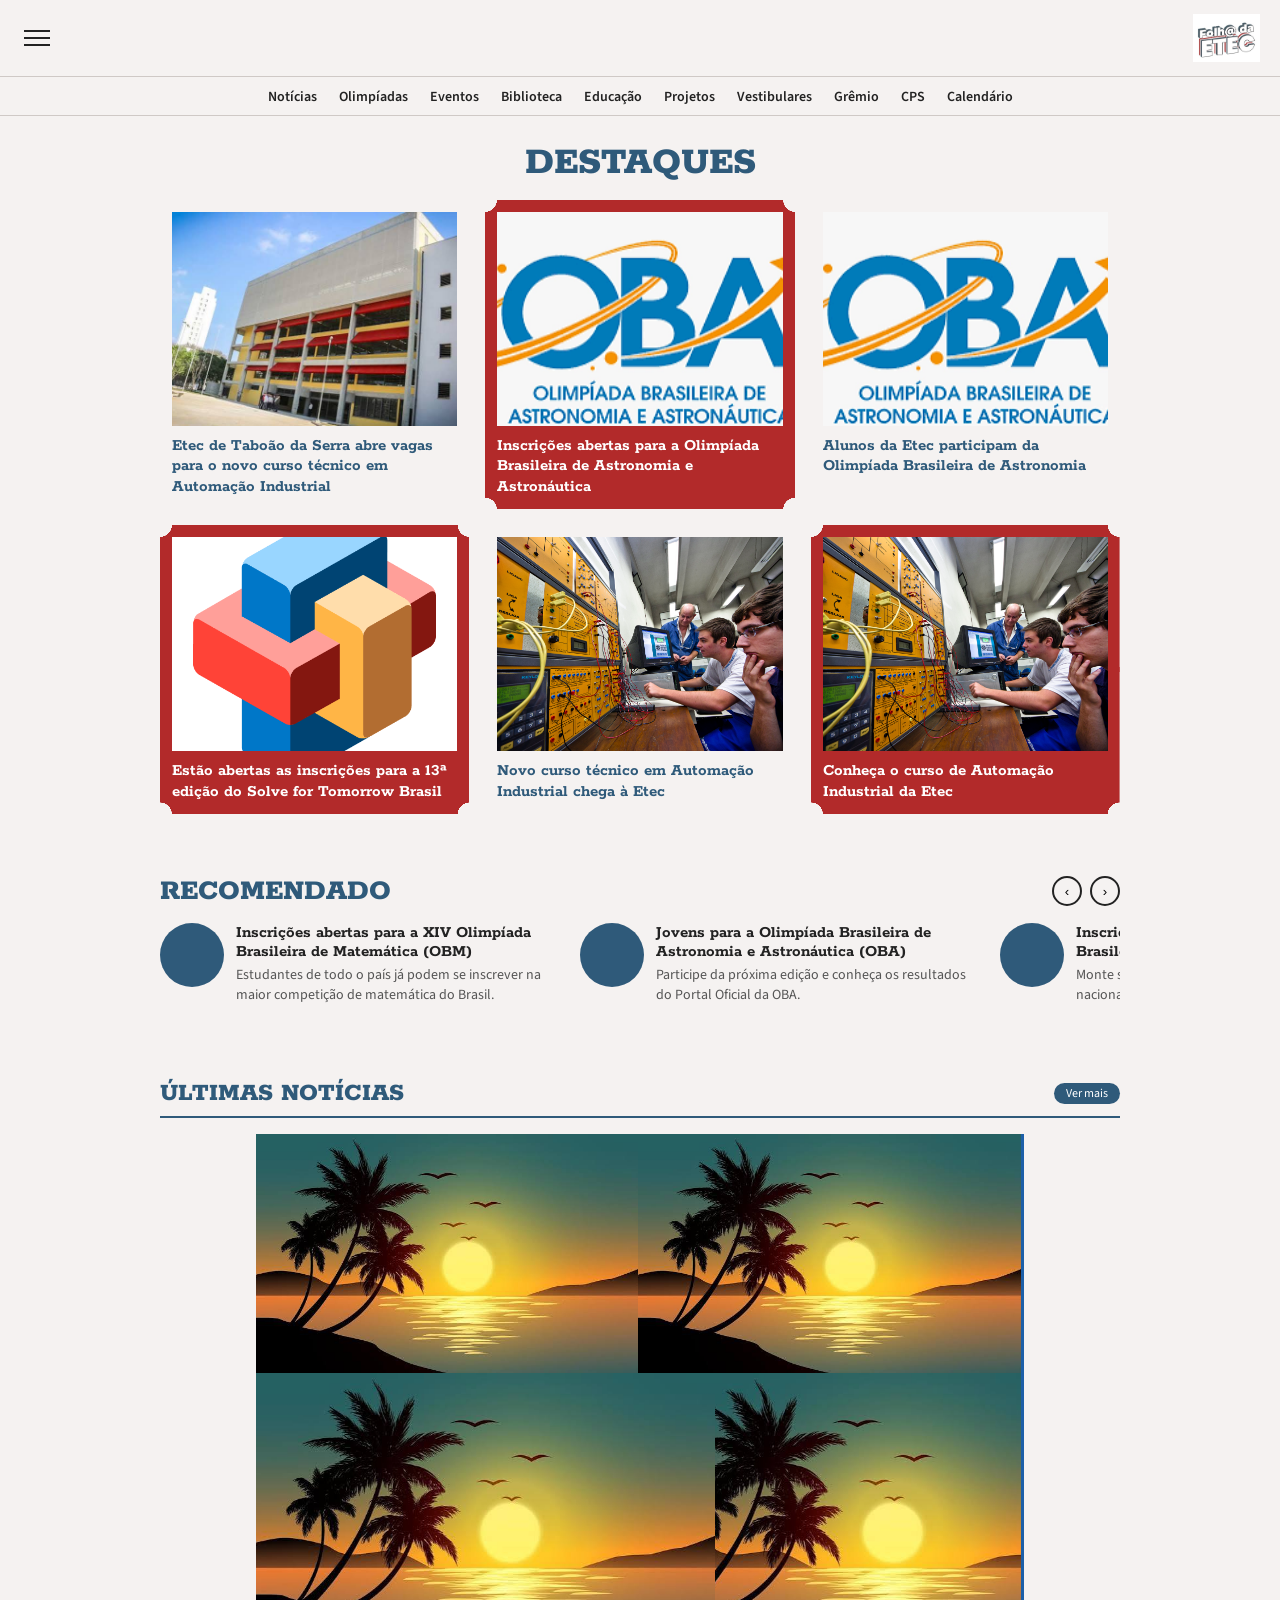
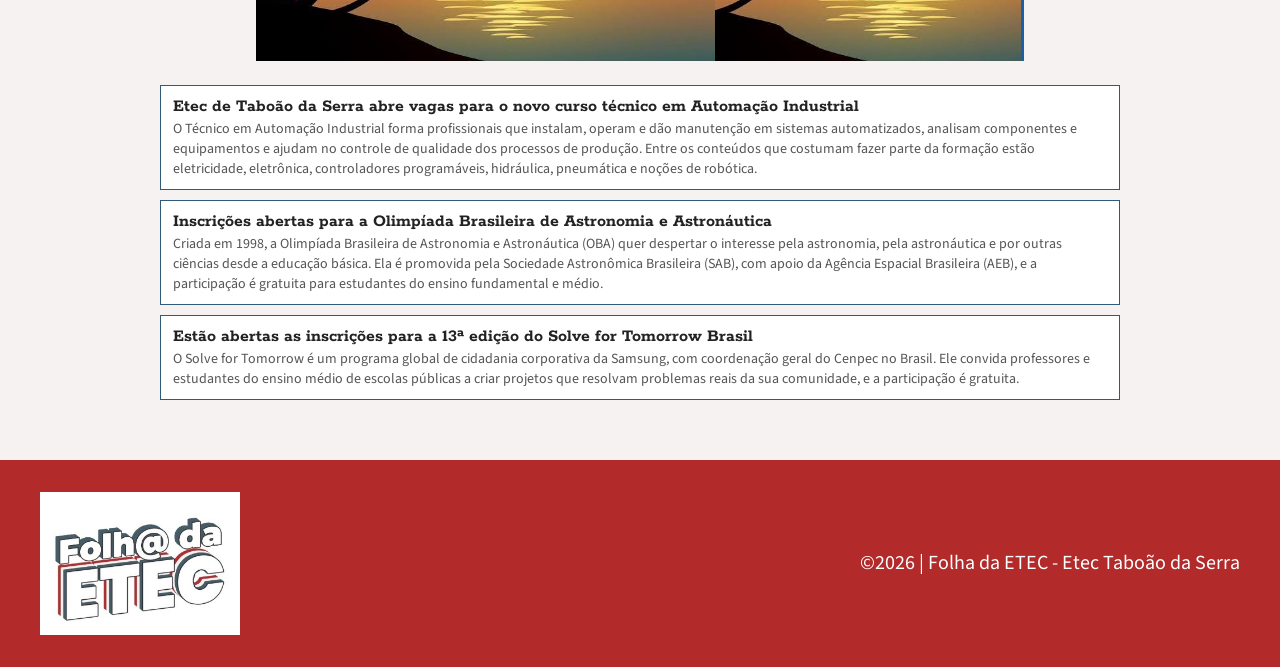
==== commit ecd8c991: "correção da navbar" ====
--- a/index.html
+++ b/index.html
@@ -24,10 +24,9 @@
 
     <nav class="menu aberto" id="menu" aria-label="Principal">
       <ul>
-        <li><a href="#" onclick={aviso()}>Notícias</a></li>
+        <li><a href="./index.html">Notícias</a></li>
         <li><a href="#" onclick={aviso()}>Olimpíadas</a></li>
-        <li><a href="#" onclick={aviso()}>Eventos</a></li>
-        <li><a href="#" onclick={aviso()}>Cantina</a></li>
+        <li><a href="./pages/eventos.html">Eventos</a></li>
         <li><a href="#" onclick={aviso()}>Biblioteca</a></li>
         <li><a href="#" onclick={aviso()}>Educação</a></li>
         <li><a href="#" onclick={aviso()}>Projetos</a></li>
@@ -71,7 +70,7 @@
         </article>
 
         <article class="cartao-destaque">
-          <a href="./noticias/solve.html">
+          <a href="./noticias/automacao.html">
             <img class="cartao-foto" src="./assets/automaçao-industrial.jpg" alt="Curso de Automação Industrial" />
             <h3 class="cartao-titulo">Novo curso técnico em Automação Industrial chega à Etec</h3>
           </a>
@@ -137,23 +136,23 @@
         </div>
 
         <div class="noticia-item">
-          <a href="#">
-            <h3>Teatro</h3>
-            <p>Lorem Ipsum</p>
+          <a href="./noticias/automacao.html">
+            <h3>Etec de Taboão da Serra abre vagas para o novo curso técnico em Automação Industrial</h3>
+            <p>O Técnico em Automação Industrial forma profissionais que instalam, operam e dão manutenção em sistemas automatizados, analisam componentes e equipamentos e ajudam no controle de qualidade dos processos de produção. Entre os conteúdos que costumam fazer parte da formação estão eletricidade, eletrônica, controladores programáveis, hidráulica, pneumática e noções de robótica.</p>
           </a>
         </div>
 
         <div class="noticia-item">
-          <a href="#">
-            <h3>Semana Midiática</h3>
-            <p>Lorem Ipsum</p>
+          <a href="./noticias/oba.html">
+            <h3>Inscrições abertas para a Olimpíada Brasileira de Astronomia e Astronáutica</h3>
+            <p>Criada em 1998, a Olimpíada Brasileira de Astronomia e Astronáutica (OBA) quer despertar o interesse pela astronomia, pela astronáutica e por outras ciências desde a educação básica. Ela é promovida pela Sociedade Astronômica Brasileira (SAB), com apoio da Agência Espacial Brasileira (AEB), e a participação é gratuita para estudantes do ensino fundamental e médio.</p>
           </a>
         </div>
 
         <div class="noticia-item">
-          <a href="#">
-            <h3>Matéria Comum</h3>
-            <p>Lorem Ipsum</p>
+          <a href="./noticias/solve.html">
+            <h3>Estão abertas as inscrições para a 13ª edição do Solve for Tomorrow Brasil</h3>
+            <p>O Solve for Tomorrow é um programa global de cidadania corporativa da Samsung, com coordenação geral do Cenpec no Brasil. Ele convida professores e estudantes do ensino médio de escolas públicas a criar projetos que resolvam problemas reais da sua comunidade, e a participação é gratuita.</p>
           </a>
         </div>
       </section>
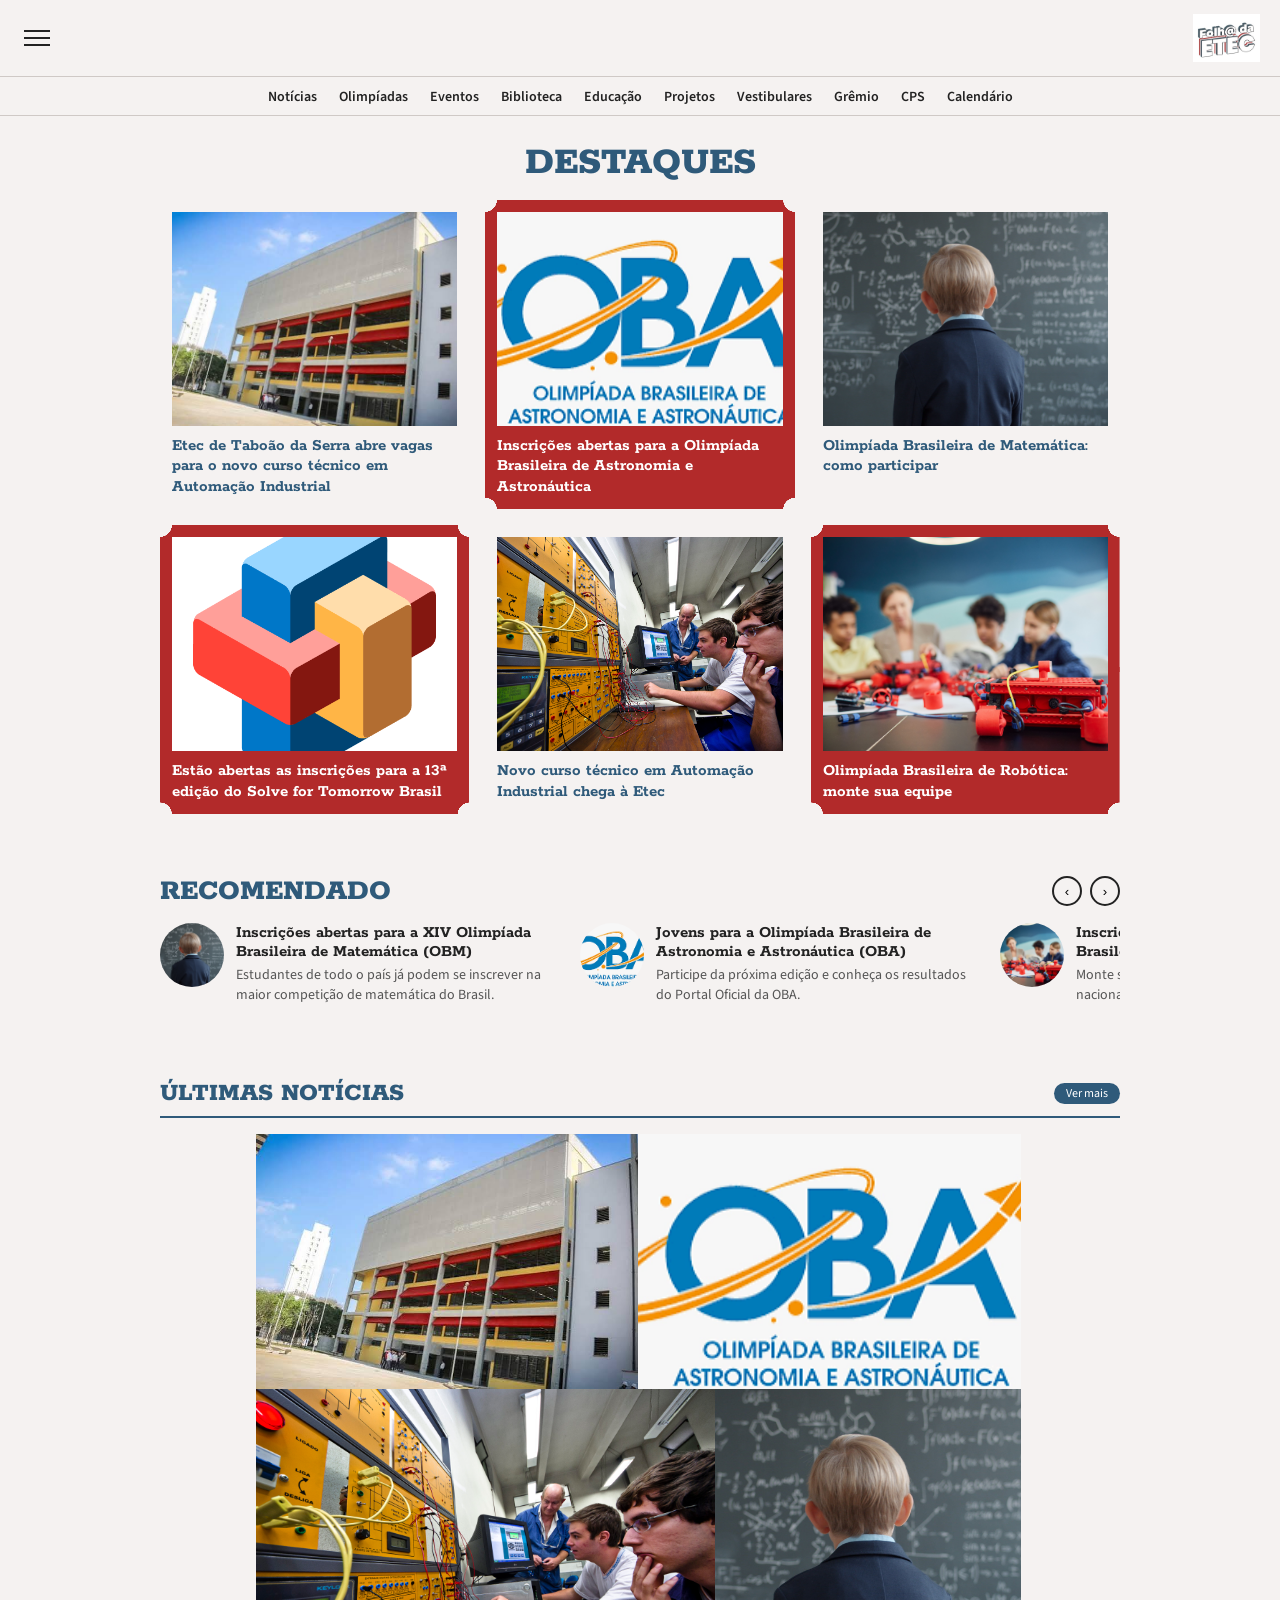
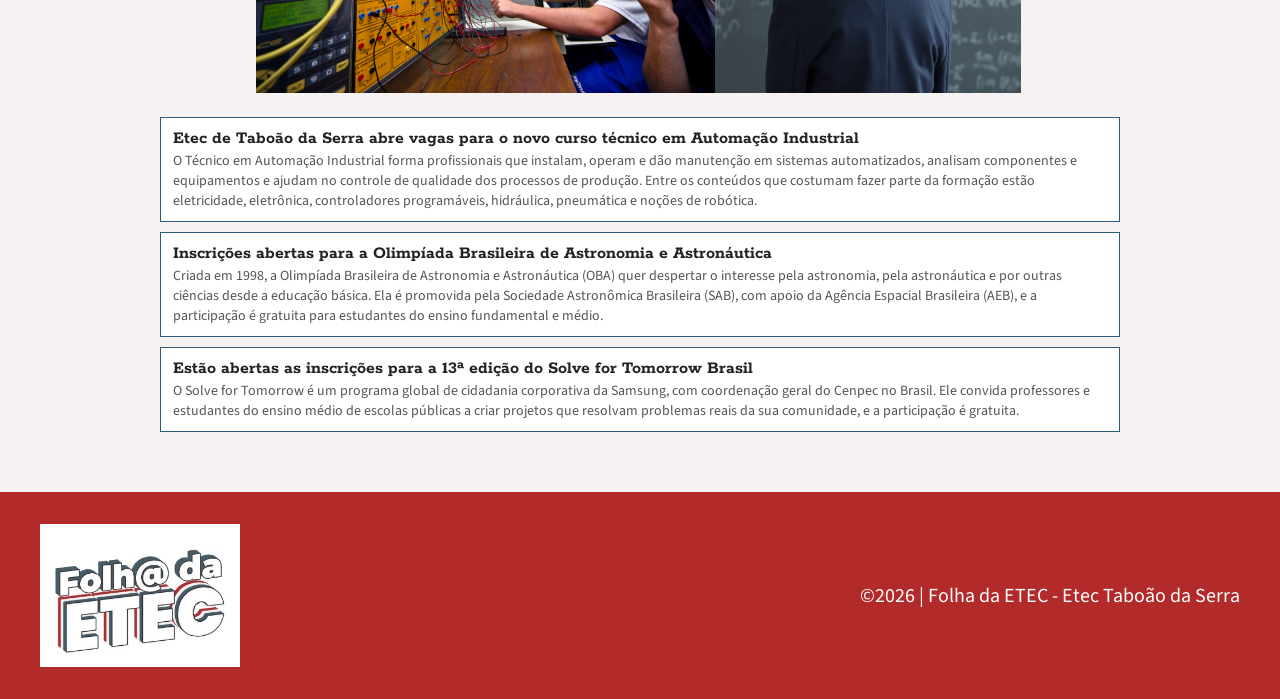
==== commit 3d5523ca: "criando mais noticias" ====
--- a/index.html
+++ b/index.html
@@ -25,14 +25,14 @@
     <nav class="menu aberto" id="menu" aria-label="Principal">
       <ul>
         <li><a href="./index.html">Notícias</a></li>
-        <li><a href="#" onclick={aviso()}>Olimpíadas</a></li>
+        <li><a href="#" onclick="aviso()">Olimpíadas</a></li>
         <li><a href="./pages/eventos.html">Eventos</a></li>
-        <li><a href="#" onclick={aviso()}>Biblioteca</a></li>
-        <li><a href="#" onclick={aviso()}>Educação</a></li>
-        <li><a href="#" onclick={aviso()}>Projetos</a></li>
-        <li><a href="#" onclick={aviso()}>Vestibulares</a></li>
+        <li><a href="#" onclick="aviso()">Biblioteca</a></li>
+        <li><a href="#" onclick="aviso()">Educação</a></li>
+        <li><a href="#" onclick="aviso()">Projetos</a></li>
+        <li><a href="#" onclick="aviso()">Vestibulares</a></li>
         <li><a href="./pages/gremio.html">Grêmio</a></li>
-        <li><a href="#" onclick={aviso()}>CPS</a></li>
+        <li><a href="#" onclick="aviso()">CPS</a></li>
         <li><a href="./pages/calendario.html">Calendário</a></li>
       </ul>
     </nav>
@@ -50,15 +50,15 @@
 
         <article class="cartao-destaque">
           <a href="./noticias/oba.html">
-            <img class="cartao-foto" src="./assets/OBA-olimpiada.png" alt="Logo da Olimpíada Brasileira de Astronomia e Astronáutica" />
+            <img class="cartao-foto" src="./assets/OBA-olimpiada.png" alt="" />
             <h3 class="cartao-titulo">Inscrições abertas para a Olimpíada Brasileira de Astronomia e Astronáutica</h3>
           </a>
         </article>
 
         <article class="cartao-destaque">
-          <a href="./noticias/oba.html">
-            <img class="cartao-foto" src="./assets/OBA-olimpiada.png" alt="Logo da Olimpíada Brasileira de Astronomia e Astronáutica" />
-            <h3 class="cartao-titulo">Alunos da Etec participam da Olimpíada Brasileira de Astronomia</h3>
+          <a href="./noticias/noticia-obm.html">
+            <img class="cartao-foto" src="./assets/obm.jpg" alt="Logo da Olimpíada Brasileira de Astronomia e Astronáutica" />
+            <h3 class="cartao-titulo">Olimpíada Brasileira de Matemática: como participar</h3>
           </a>
         </article>
 
@@ -77,9 +77,9 @@
         </article>
 
         <article class="cartao-destaque">
-          <a href="./noticias/automacao.html">
-            <img class="cartao-foto" src="./assets/automaçao-industrial.jpg" alt="Curso de Automação Industrial" />
-            <h3 class="cartao-titulo">Conheça o curso de Automação Industrial da Etec</h3>
+          <a href="./noticias/noticia-obr.html">
+            <img class="cartao-foto" src="./assets/obr.jpg" alt="" />
+            <h3 class="cartao-titulo">Olimpíada Brasileira de Robótica: monte sua equipe</h3>
           </a>
         </article>
       </section>
@@ -94,22 +94,22 @@
         </div>
 
         <div class="trilho" id="trilho">
-          <a class="recomendado-item" href="#">
-            <span class="avatar"></span>
+          <a class="recomendado-item" href="./noticias/noticia-obm.html">
+            <img class="avatar" src="./assets/obm.jpg" alt="Estudantes na Olimpíada Brasileira de Matemática" />
             <div>
               <h3>Inscrições abertas para a XIV Olimpíada Brasileira de Matemática (OBM)</h3>
               <p>Estudantes de todo o país já podem se inscrever na maior competição de matemática do Brasil.</p>
             </div>
           </a>
-          <a class="recomendado-item" href="#">
-            <span class="avatar"></span>
+          <a class="recomendado-item" href="./noticias/noticia-oba-resultados.html">
+            <img class="avatar" src="./assets/OBA-olimpiada.png" alt="Céu estrelado da Olimpíada de Astronomia" />
             <div>
               <h3>Jovens para a Olimpíada Brasileira de Astronomia e Astronáutica (OBA)</h3>
               <p>Participe da próxima edição e conheça os resultados do Portal Oficial da OBA.</p>
             </div>
           </a>
-          <a class="recomendado-item" href="#">
-            <span class="avatar"></span>
+          <a class="recomendado-item" href="./noticias/noticia-obr.html">
+            <img class="avatar" src="./assets/obr.jpg" alt="Robô da Olimpíada Brasileira de Robótica" />
             <div>
               <h3>Inscrições abertas para a Olimpíada Brasileira de Robótica</h3>
               <p>Monte sua equipe e participe das etapas regionais e nacional.</p>
@@ -126,12 +126,12 @@
 
         <div class="fotos-ultimas">
           <div class="linha">
-            <img class="foto-metade" src="./assets/img-placeholder.jpg" alt="placeholder" />
-            <img class="foto-metade" src="./assets/img-placeholder.jpg" alt="placeholder" />
+            <img class="foto-metade" src="./assets/etec-taboao.jpg" alt="placeholder" />
+            <img class="foto-metade" src="./assets/OBA-olimpiada.png" alt="placeholder" />
           </div>
           <div class="linha">
-            <img class="foto-sessenta" src="./assets/img-placeholder.jpg" alt="placeholder" />
-            <img class="foto-quarenta" src="./assets/img-placeholder.jpg" alt="placeholder" />
+            <img class="foto-sessenta" src="./assets/automaçao-industrial.jpg" alt="placeholder" />
+            <img class="foto-quarenta" src="./assets/obm.jpg" alt="placeholder" />
           </div>
         </div>
 
--- a/css/style.css
+++ b/css/style.css
@@ -199,7 +199,7 @@
   overflow-x: auto;
   scroll-behavior: smooth;
   padding: 14px 0;
-  scrollbar-width: none; 
+  scrollbar-width: none;
 }
 
 .trilho::-webkit-scrollbar {
@@ -213,11 +213,15 @@
   gap: 12px;
 }
 
+/* Imagem redonda de cada item do Recomendado */
 .avatar {
+  display: block;
   flex: 0 0 64px;
+  width: 64px;
   height: 64px;
   border-radius: 50%;
-  background: var(--azul);
+  object-fit: cover; /* corta a foto para preencher o círculo sem distorcer */
+  background: var(--azul); /* aparece enquanto a imagem não existe */
 }
 
 .recomendado-item h3 {
@@ -253,7 +257,6 @@
 
 .fotos-ultimas {
   width: 80%;
-  background-color: #1c5fa8;
   margin: 16px auto 24px;
 }
 
@@ -285,6 +288,7 @@
   margin: 2px 0 0;
 }
 
+/* Rodapé */
 .rodape {
   background: var(--vermelho);
   color: #fff;
@@ -293,7 +297,7 @@
   display: flex;
   flex-wrap: wrap;
   justify-content: space-between;
-  align-items: center;            
+  align-items: center;
   gap: 16px;
 }
 
@@ -311,7 +315,6 @@
   font-size: 20px;
   color: #fff;
 }
-
 
 /*  NOSSO GRÊMIO ESTUDANTIL  */
 
@@ -384,13 +387,10 @@
   text-align: left;
 }
 
-/* Efeito ao passar o mouse nas imagens */
-
 .galeria-gremio img {
   transition: transform 0.2s ease;
 }
 
 .galeria-gremio img:hover {
   transform: scale(1.02);
-}
-
+}
